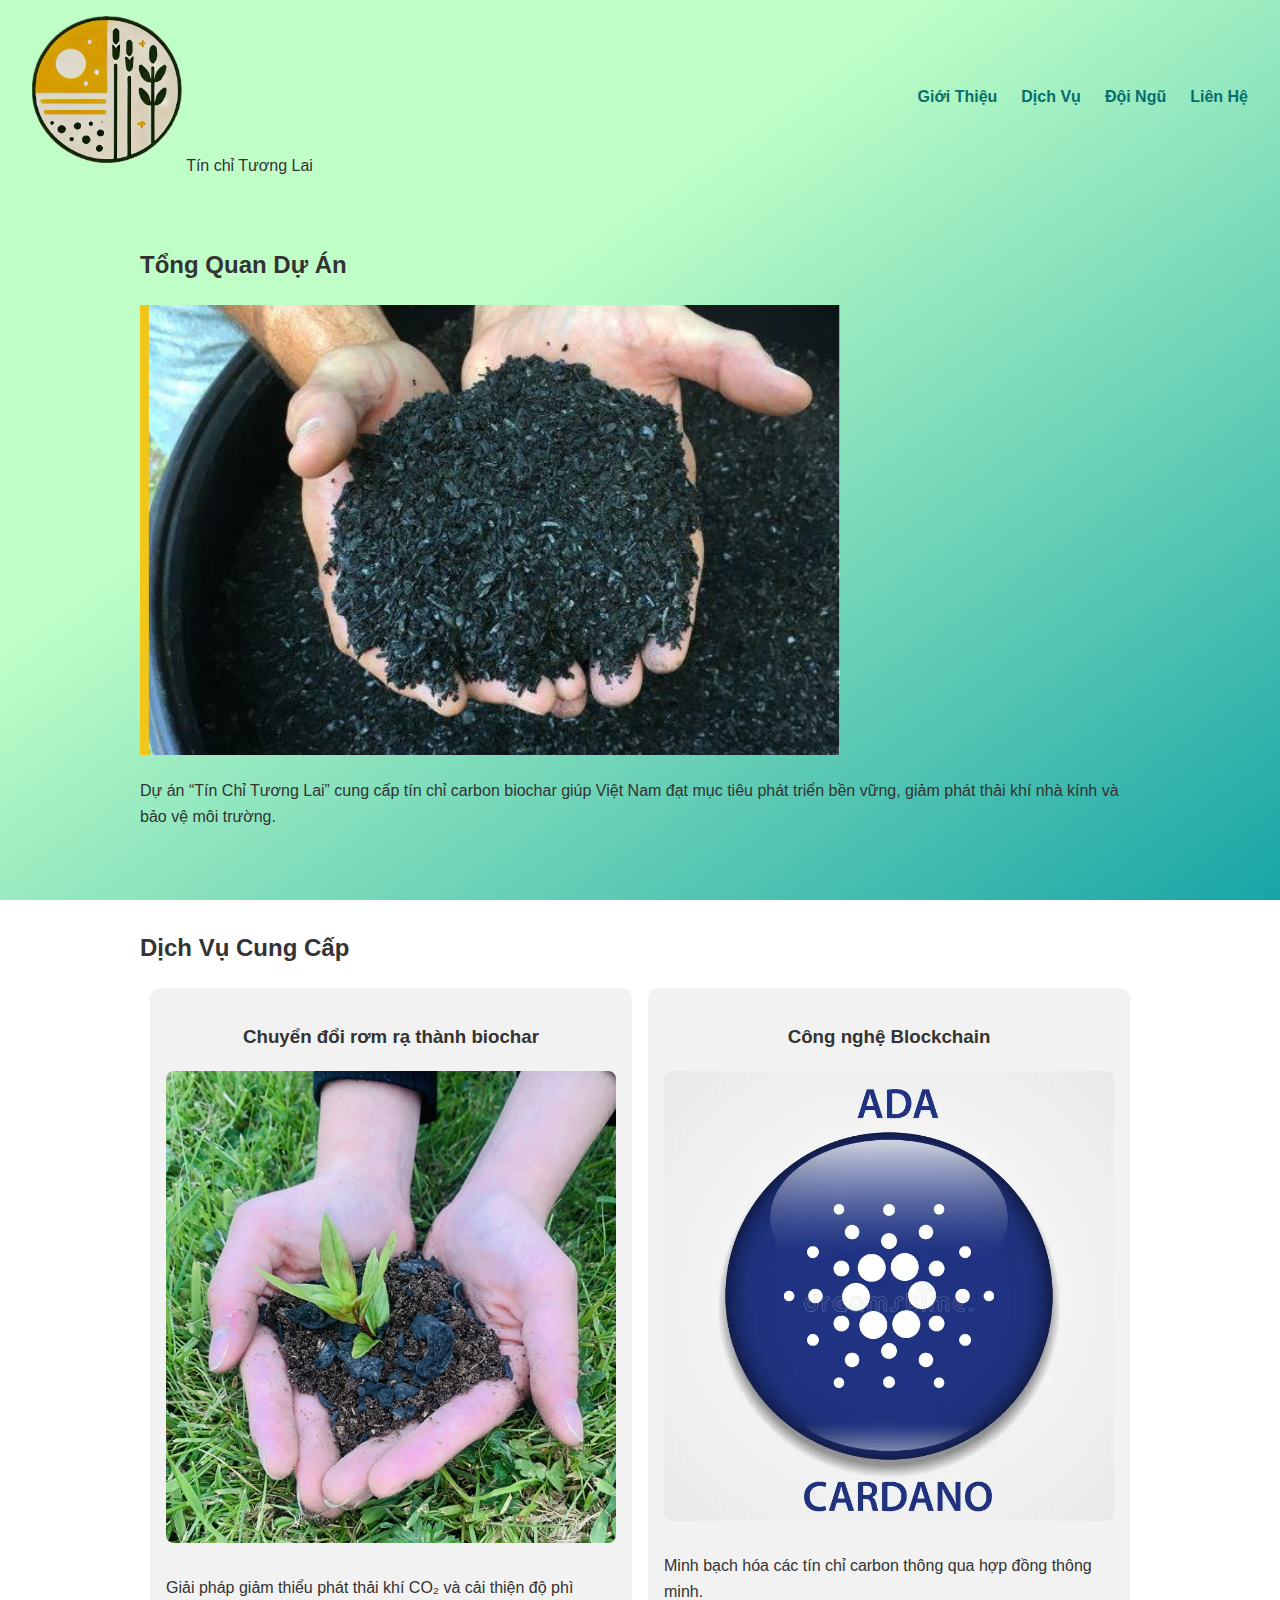
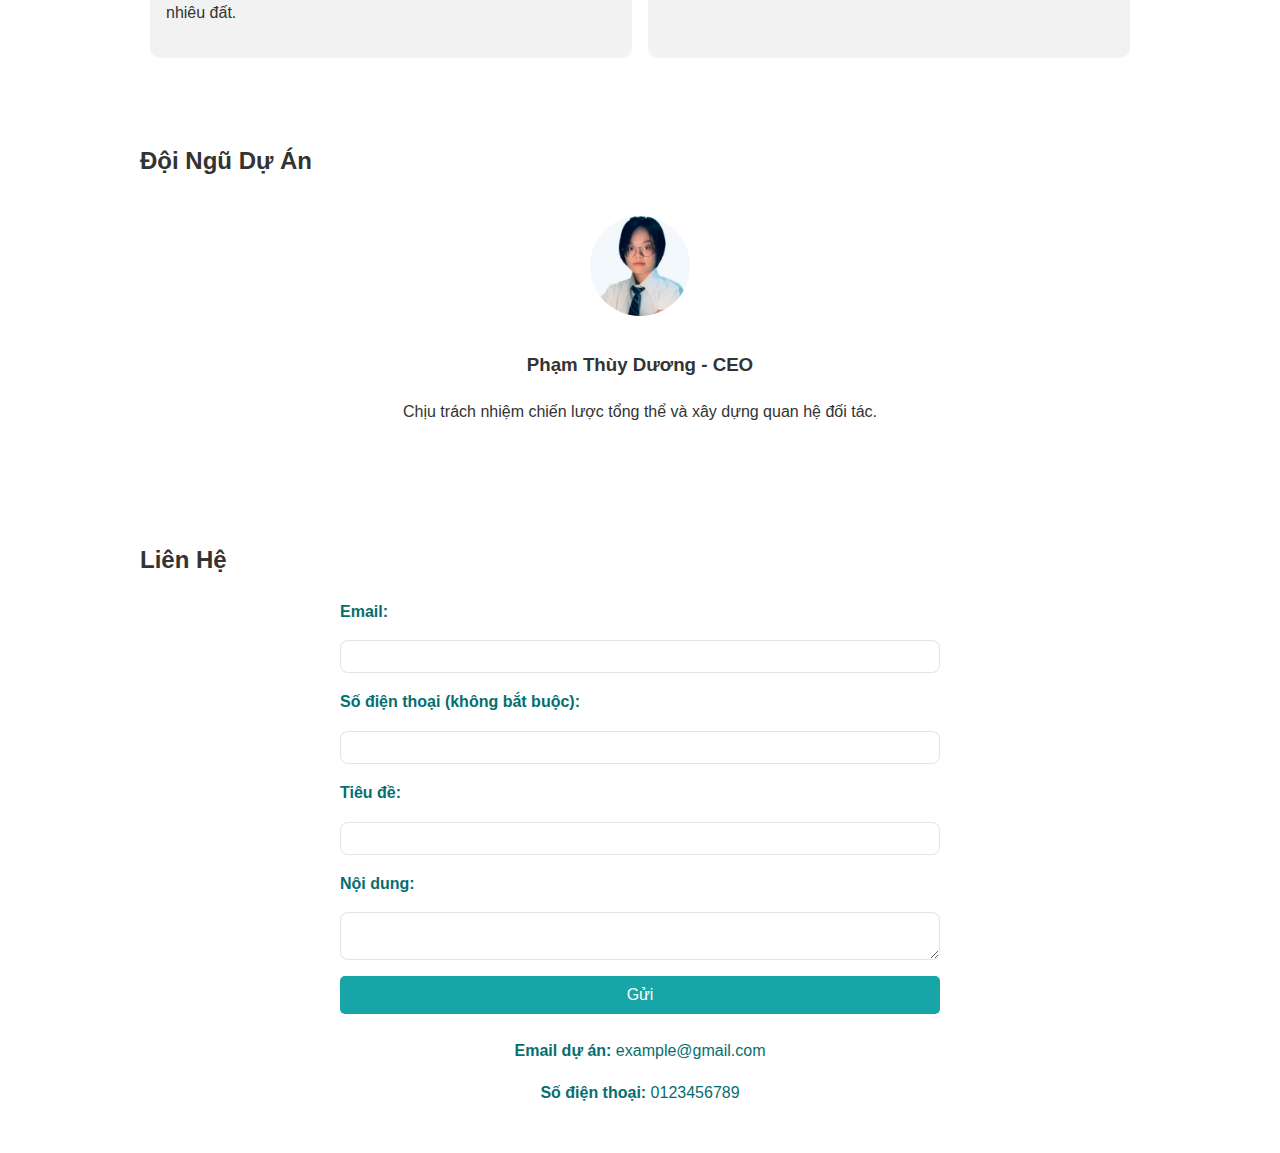
==== tinchituonglai/index.html @ e132c775 "Update index.html" ====
<!DOCTYPE html>
<html lang="vi">
<head>
    <meta charset="UTF-8">
    <meta name="viewport" content="width=device-width, initial-scale=1.0">
    <title>Tín Chỉ Tương Lai</title>
    <link rel="stylesheet" href="styles.css">
</head>
<body>
    <!-- Header -->
    <header>
        <div class="header-left">
            <div class="logo-container">
                <img src="assets/img/logo.png" alt="Tín Chỉ Tương Lai Logo" class="logo">
                <span class="logo-text">Tín chỉ Tương Lai</span>
            </div>
        </div>
        <nav class="header-right">
            <ul>
                <li><a href="#overview">Giới Thiệu</a></li>
                <li><a href="#services">Dịch Vụ</a></li>
                <li><a href="#team">Đội Ngũ</a></li>
                <li><a href="#contact">Liên Hệ</a></li>
            </ul>
        </nav>
    </header>

    <!-- Overview Section -->
    <section id="overview">
        <h2>Tổng Quan Dự Án</h2>
        <div class="overview-content">
            <img src="assets/img/biochar_overview.jpg" alt="Ảnh minh họa dự án Tín Chỉ Tương Lai">
            <div class="text-content">
                <p>Dự án “Tín Chỉ Tương Lai” cung cấp tín chỉ carbon biochar giúp Việt Nam đạt mục tiêu phát triển bền vững, giảm phát thải khí nhà kính và bảo vệ môi trường.</p>
            </div>
        </div>
    </section>

    <!-- Services Section -->
    <section id="services">
        <h2>Dịch Vụ Cung Cấp</h2>
        <div class="service-cards">
            <div class="service-card">
                <h3>Chuyển đổi rơm rạ thành biochar</h3>
                <img src="assets/img/biochar_service.jpg" alt="Biochar Service">
                <p>Giải pháp giảm thiểu phát thải khí CO₂ và cải thiện độ phì nhiêu đất.</p>
            </div>
            <div class="service-card">
                <h3>Công nghệ Blockchain</h3>
                <img src="assets/img/cardano.png" alt="Blockchain Service">
                <p>Minh bạch hóa các tín chỉ carbon thông qua hợp đồng thông minh.</p>
            </div>
        </div>
    </section>

    <!-- Team Section -->
    <section id="team">
        <h2>Đội Ngũ Dự Án</h2>
        <div class="team-slider">
            <div class="team-slide">
                <div class="member">
                    <img src="assets/img/1.png" alt="Phạm Thùy Dương">
                    <h3>Phạm Thùy Dương - CEO</h3>
                    <p>Chịu trách nhiệm chiến lược tổng thể và xây dựng quan hệ đối tác.</p>
                </div>
                <div class="member">
                    <img src="assets/img/2.png" alt="Nguyễn Ngọc Gia Bảo">
                    <h3>Nguyễn Ngọc Gia Bảo - CPO</h3>
                    <p>Phát triển hệ thống đo lường tín chỉ ô nhiễm và blockchain.</p>
                </div>
                <div class="member">
                    <img src="assets/img/3.png" alt="Đỗ Nguyên Trà My">
                    <h3>Đỗ Nguyên Trà My - CMO</h3>
                    <p>Thực thi chiến lược marketing quảng bá dự án.</p>
                </div>
                <div class="member">
                    <img src="assets/img/4.png" alt="Phạm Đức Mạnh">
                    <h3>Phạm Đức Mạnh - CHRO</h3>
                    <p>Quản lý nhân sự, bao gồm tuyển dụng và phát triển nhân tài.</p>
                </div>
                <div class="member">
                    <img src="assets/img/5.png" alt="Phan Thị Hồng Ngọc">
                    <h3>Phan Thị Hồng Ngọc - CFO</h3>
                    <p>Quản lý tài chính dự án, lập ngân sách và lập kế hoạch tài chính.</p>
                </div>
            </div>
        </div>
    </section>

    <!-- Contact Section -->
    <section id="contact">
        <h2>Liên Hệ</h2>
        <form id="contactForm" action="mailto:dev.bernie@gmail.com" method="post" enctype="text/plain">
            <label for="email">Email:</label>
            <input type="email" id="email" name="email" required>
    
            <label for="phone">Số điện thoại (không bắt buộc):</label>
            <input type="tel" id="phone" name="phone">
    
            <label for="subject">Tiêu đề:</label>
            <input type="text" id="subject" name="subject" maxlength="256" required>
    
            <label for="message">Nội dung:</label>
            <textarea id="message" name="message"></textarea>
    
            <button type="submit">Gửi</button>
        </form>

        <!-- Thông tin liên hệ dự án -->
        <div class="project-contact-info">
            <p><strong>Email dự án:</strong> example@gmail.com</p>
            <p><strong>Số điện thoại:</strong> 0123456789</p>
        </div>
    </section>    

    <script src="script.js"></script>

    <!-- Scroll to Top Button -->
    <button id="scrollToTopBtn" onclick="scrollToTop()">↑</button>
</body>
</html>
---- tinchituonglai/styles.css ----
/* Nền gradient cho toàn bộ trang */
body {
    font-family: Arial, sans-serif;
    line-height: 1.6;
    color: #333; /* Màu văn bản đậm hơn để dễ đọc trên nền sáng */
    background: linear-gradient(to bottom right, #BFFFC7 36%, #18A5A7); /* Gradient từ góc trên trái xuống góc dưới phải */
    background-attachment: fixed;
    margin: 0;
    padding: 0;
}

/* Các phần tử khác */
header {
    display: flex;
    justify-content: space-between;
    align-items: center;
    background: transparent; /* Nền trong suốt, không phân cách */
    padding: 1rem 2rem;
}

.header-left {
    display: flex;
    flex-direction: column;
    align-items: center; /* Căn giữa logo và slogan */
}

.logo {
    max-width: 150px; /* Điều chỉnh kích thước logo */
    height: auto;
    margin-bottom: 0.5rem; /* Khoảng cách giữa logo và slogan */
}

.header-right ul {
    list-style: none;
    display: flex;
}

.header-right ul li {
    margin-left: 1.5rem;
}

.header-right ul li a {
    color: #066e6f; /* Màu chữ tối hơn trên nền sáng */
    text-decoration: none;
    font-weight: bold;
}

/* Nội dung các phần */
section {
    padding: 2rem;
    max-width: 1000px;
    margin: 0 auto;
    color: #333;
}

/* Dịch vụ - Card */
.service-cards {
    display: flex;
    gap: 1rem;
    justify-content: center;
}

.service-card {
    display: flex;
    flex-direction: column;
    align-items: center;
    width: 45%;
    background: rgba(0, 0, 0, 0.05); /* Nền mờ nhẹ để nổi bật trên nền sáng */
    padding: 1rem;
    border-radius: 10px;
}

.service-card img {
    width: 100%;
    height: auto;
    margin-bottom: 1rem;
    border-radius: 8px;
}

/* Đội ngũ - Slider */
.team-slider {
    display: flex;
    overflow: hidden;
    position: relative;
    width: 100%;
}

.team-slide {
    display: flex;
    transition: transform 0.5s ease-in-out;
    width: calc(100% * 5); /* Điều chỉnh theo số lượng thẻ */
}

.member {
    min-width: 100%;
    text-align: center;
    padding: 1rem;
    box-sizing: border-box;
}

.member img {
    width: 100px;
    height: 100px;
    border-radius: 50%;
    margin-bottom: 0.5rem;
}

/* Nút Scroll to Top */
#scrollToTopBtn {
    position: fixed;
    bottom: 20px;
    right: 20px;
    width: 50px;
    height: 50px;
    font-size: 24px;
    background-color: rgba(255, 255, 255, 0.3);
    color: white;
    border: none;
    border-radius: 50%;
    cursor: pointer;
    display: none;
    z-index: 1000;
    transition: opacity 0.3s, background-color 0.3s;
}

#scrollToTopBtn:hover {
    background-color: rgba(255, 255, 255, 0.6);
}

/* Form Button - Hình chữ nhật */
#contact button {
    background-color: #18A5A7; /* Sử dụng màu teal đậm hơn */
    color: white;
    padding: 10px 20px;
    border: none;
    cursor: pointer;
    font-size: 1rem;
    border-radius: 5px; /* Bo nhẹ các góc */
    transition: background-color 0.3s;
}

#contact button:hover {
    background-color: #0e7a7b;
}

/* Form Section */
#contact form {
    display: flex;
    flex-direction: column;
    gap: 1rem;
    max-width: 600px;
    margin: 0 auto;
}

#contact label {
    font-weight: bold;
    color: #066e6f;
}

#contact input, #contact textarea {
    padding: 0.5rem;
    border: 1px solid rgba(0, 0, 0, 0.1);
    border-radius: 8px;
    background-color: rgba(255, 255, 255, 0.9); /* Mờ nhẹ cho trường nhập liệu */
    color: #333;
}

/* Project Contact Info */
.project-contact-info {
    margin-top: 1.5rem;
    text-align: center;
    font-size: 1rem;
    color: #066e6f;
}
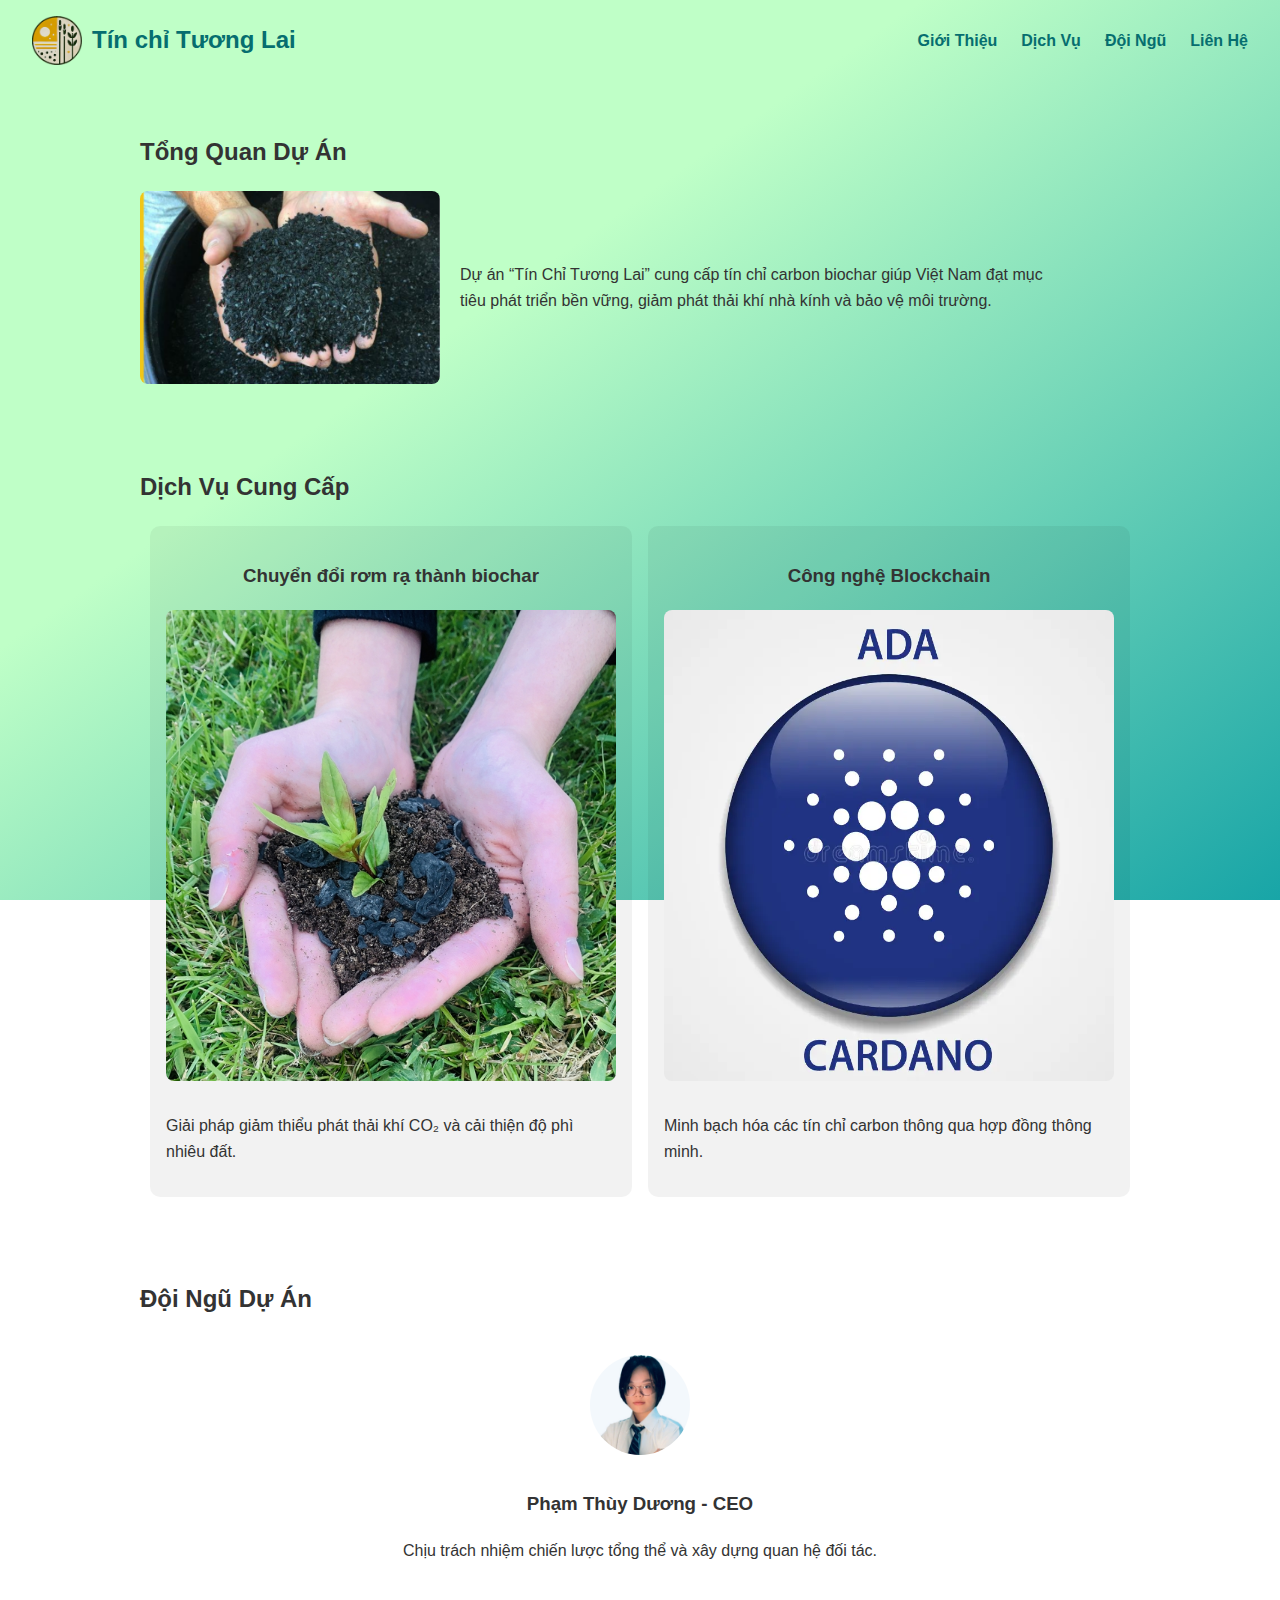
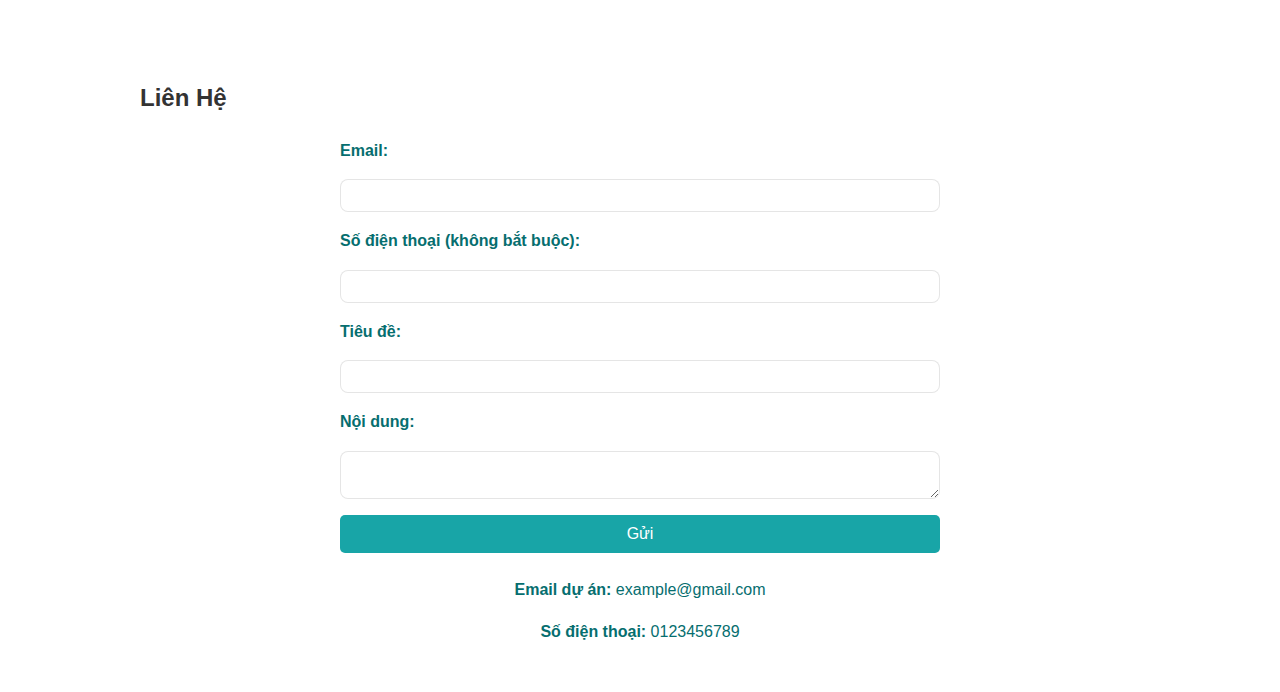
==== commit 28a21498: "Update index.html" ====
--- a/tinchituonglai/index.html
+++ b/tinchituonglai/index.html
@@ -5,6 +5,20 @@
     <meta name="viewport" content="width=device-width, initial-scale=1.0">
     <title>Tín Chỉ Tương Lai</title>
     <link rel="stylesheet" href="styles.css">
+    <!-- Quy định màu sắc cho thanh địa chỉ trên trình duyệt di động (Android) -->
+    <meta name="theme-color" content="#BFFFC7">
+
+    <!-- Mô tả trang để cải thiện SEO -->
+    <meta name="description" content="Dự án Tín Chỉ Tương Lai cung cấp tín chỉ carbon biochar giúp Việt Nam đạt mục tiêu phát triển bền vững và giảm phát thải khí nhà kính.">
+    
+    <!-- Quy định về tác giả của trang -->
+    <meta name="author" content="Tín chỉ Tương Lai">
+
+    <!-- Thẻ quy ước cho trình duyệt Internet Explorer để sử dụng chế độ Edge (tối ưu nhất) -->
+    <meta http-equiv="X-UA-Compatible" content="IE=edge">
+    
+    <!-- Ngăn không cho các trình duyệt tự động phát hiện số điện thoại và chuyển thành liên kết -->
+    <meta name="format-detection" content="telephone=no">
 </head>
 <body>
     <!-- Header -->
--- a/tinchituonglai/styles.css
+++ b/tinchituonglai/styles.css
@@ -9,30 +9,49 @@
     padding: 0;
 }
 
-/* Các phần tử khác */
 header {
     display: flex;
     justify-content: space-between;
     align-items: center;
-    background: transparent; /* Nền trong suốt, không phân cách */
     padding: 1rem 2rem;
+    background: transparent;
 }
 
 .header-left {
     display: flex;
-    flex-direction: column;
-    align-items: center; /* Căn giữa logo và slogan */
+    align-items: center; /* Căn giữa logo và văn bản */
+    gap: 10px;
+}
+
+.logo-container {
+    display: flex;
+    align-items: center;
+    gap: 10px; /* Khoảng cách giữa logo và văn bản */
 }
 
 .logo {
-    max-width: 150px; /* Điều chỉnh kích thước logo */
+    max-width: 50px; /* Điều chỉnh kích thước logo nếu cần */
     height: auto;
-    margin-bottom: 0.5rem; /* Khoảng cách giữa logo và slogan */
+}
+
+.logo-text {
+    font-size: 1.5rem;
+    font-weight: bold;
+    color: #066e6f;
+    margin: 0; /* Đảm bảo không có khoảng cách thừa */
+}
+
+.header-left p {
+    margin: 0;
+    font-size: 0.9rem;
+    color: #066e6f;
 }
 
 .header-right ul {
     list-style: none;
     display: flex;
+    margin: 0;
+    padding: 0;
 }
 
 .header-right ul li {
@@ -40,7 +59,7 @@
 }
 
 .header-right ul li a {
-    color: #066e6f; /* Màu chữ tối hơn trên nền sáng */
+    color: #066e6f;
     text-decoration: none;
     font-weight: bold;
 }
@@ -53,6 +72,31 @@
     color: #333;
 }
 
+/* Căn chỉnh ảnh và văn bản theo hàng ngang */
+.overview-content {
+    display: flex;
+    align-items: center; /* Căn giữa nội dung theo chiều dọc */
+    gap: 20px; /* Khoảng cách giữa ảnh và nội dung văn bản */
+}
+
+.overview-content img {
+    max-width: 300px; /* Điều chỉnh kích thước ảnh nếu cần */
+    height: auto;
+    border-radius: 8px; /* Bo góc ảnh nếu cần */
+}
+
+.text-content {
+    max-width: 600px; /* Đặt độ rộng tối đa cho nội dung văn bản */
+}
+
+#overview h2 {
+    margin-bottom: 20px; /* Khoảng cách dưới tiêu đề */
+}
+
+#overview p {
+    color: #333;
+}
+
 /* Dịch vụ - Card */
 .service-cards {
     display: flex;
@@ -72,7 +116,7 @@
 
 .service-card img {
     width: 100%;
-    height: auto;
+    height: 100%;
     margin-bottom: 1rem;
     border-radius: 8px;
 }
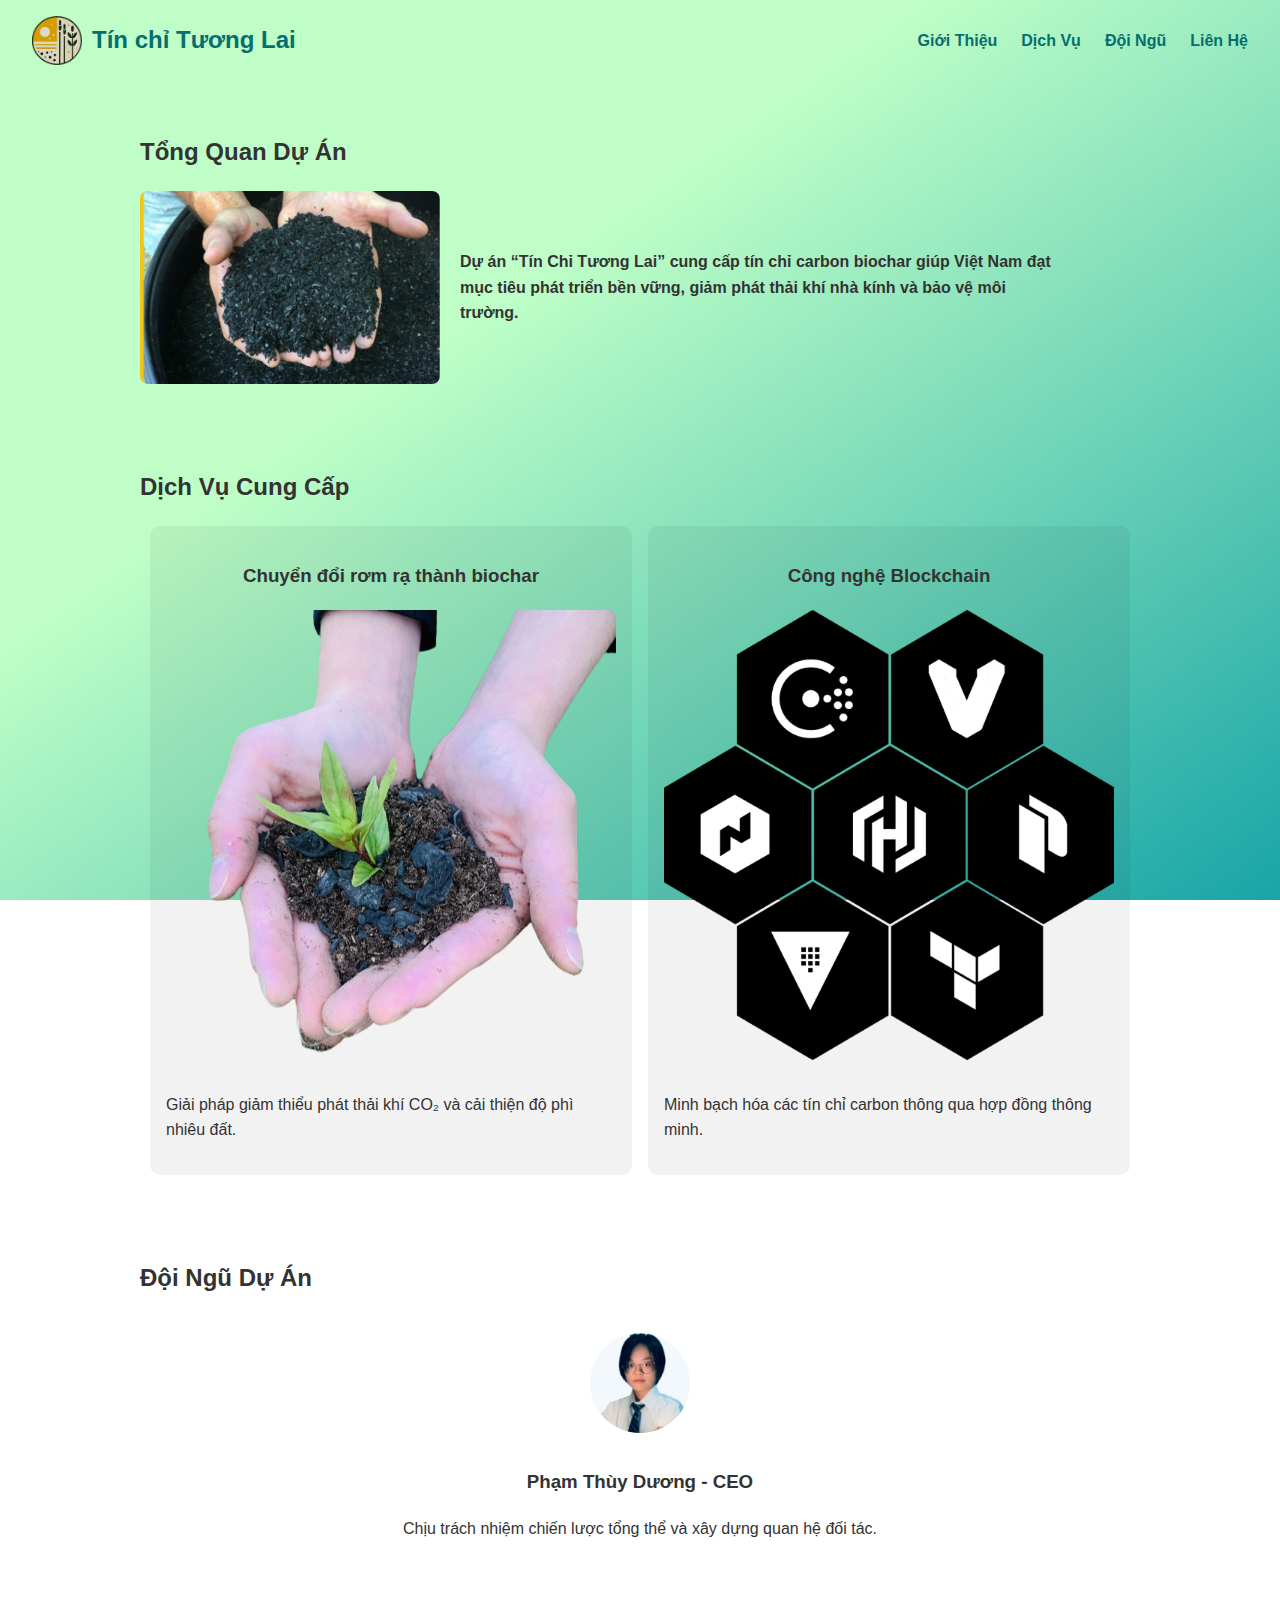
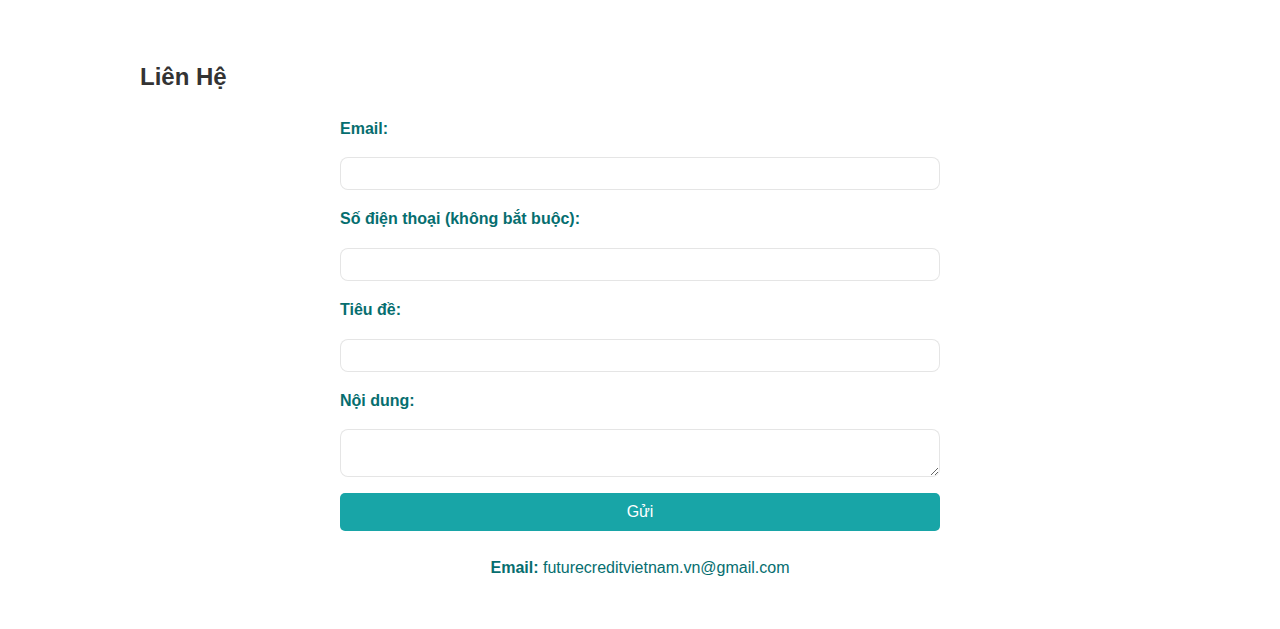
==== commit 16b73d76: "Update index.html" ====
--- a/tinchituonglai/index.html
+++ b/tinchituonglai/index.html
@@ -45,7 +45,7 @@
         <div class="overview-content">
             <img src="assets/img/biochar_overview.jpg" alt="Ảnh minh họa dự án Tín Chỉ Tương Lai">
             <div class="text-content">
-                <p>Dự án “Tín Chỉ Tương Lai” cung cấp tín chỉ carbon biochar giúp Việt Nam đạt mục tiêu phát triển bền vững, giảm phát thải khí nhà kính và bảo vệ môi trường.</p>
+                <p><strong>Dự án “Tín Chỉ Tương Lai” cung cấp tín chỉ carbon biochar giúp Việt Nam đạt mục tiêu phát triển bền vững, giảm phát thải khí nhà kính và bảo vệ môi trường.</strong></p>
             </div>
         </div>
     </section>
@@ -56,12 +56,12 @@
         <div class="service-cards">
             <div class="service-card">
                 <h3>Chuyển đổi rơm rạ thành biochar</h3>
-                <img src="assets/img/biochar_service.jpg" alt="Biochar Service">
+                <img src="assets/img/biochar_service.png" alt="Biochar Service">
                 <p>Giải pháp giảm thiểu phát thải khí CO₂ và cải thiện độ phì nhiêu đất.</p>
             </div>
             <div class="service-card">
                 <h3>Công nghệ Blockchain</h3>
-                <img src="assets/img/cardano.png" alt="Blockchain Service">
+                <img src="assets/img/blockchain.png" alt="Blockchain Service">
                 <p>Minh bạch hóa các tín chỉ carbon thông qua hợp đồng thông minh.</p>
             </div>
         </div>
@@ -104,7 +104,7 @@
     <!-- Contact Section -->
     <section id="contact">
         <h2>Liên Hệ</h2>
-        <form id="contactForm" action="mailto:dev.bernie@gmail.com" method="post" enctype="text/plain">
+        <form id="contactForm" action="mailto:futurecreditvietnam.vn@gmail.com" method="post" enctype="text/plain">
             <label for="email">Email:</label>
             <input type="email" id="email" name="email" required>
     
@@ -122,8 +122,8 @@
 
         <!-- Thông tin liên hệ dự án -->
         <div class="project-contact-info">
-            <p><strong>Email dự án:</strong> example@gmail.com</p>
-            <p><strong>Số điện thoại:</strong> 0123456789</p>
+            <p><strong>Email:</strong> futurecreditvietnam.vn@gmail.com</p>
+            <!--<p><strong>Số điện thoại:</strong> 0123456789</p>-->
         </div>
     </section>    
 
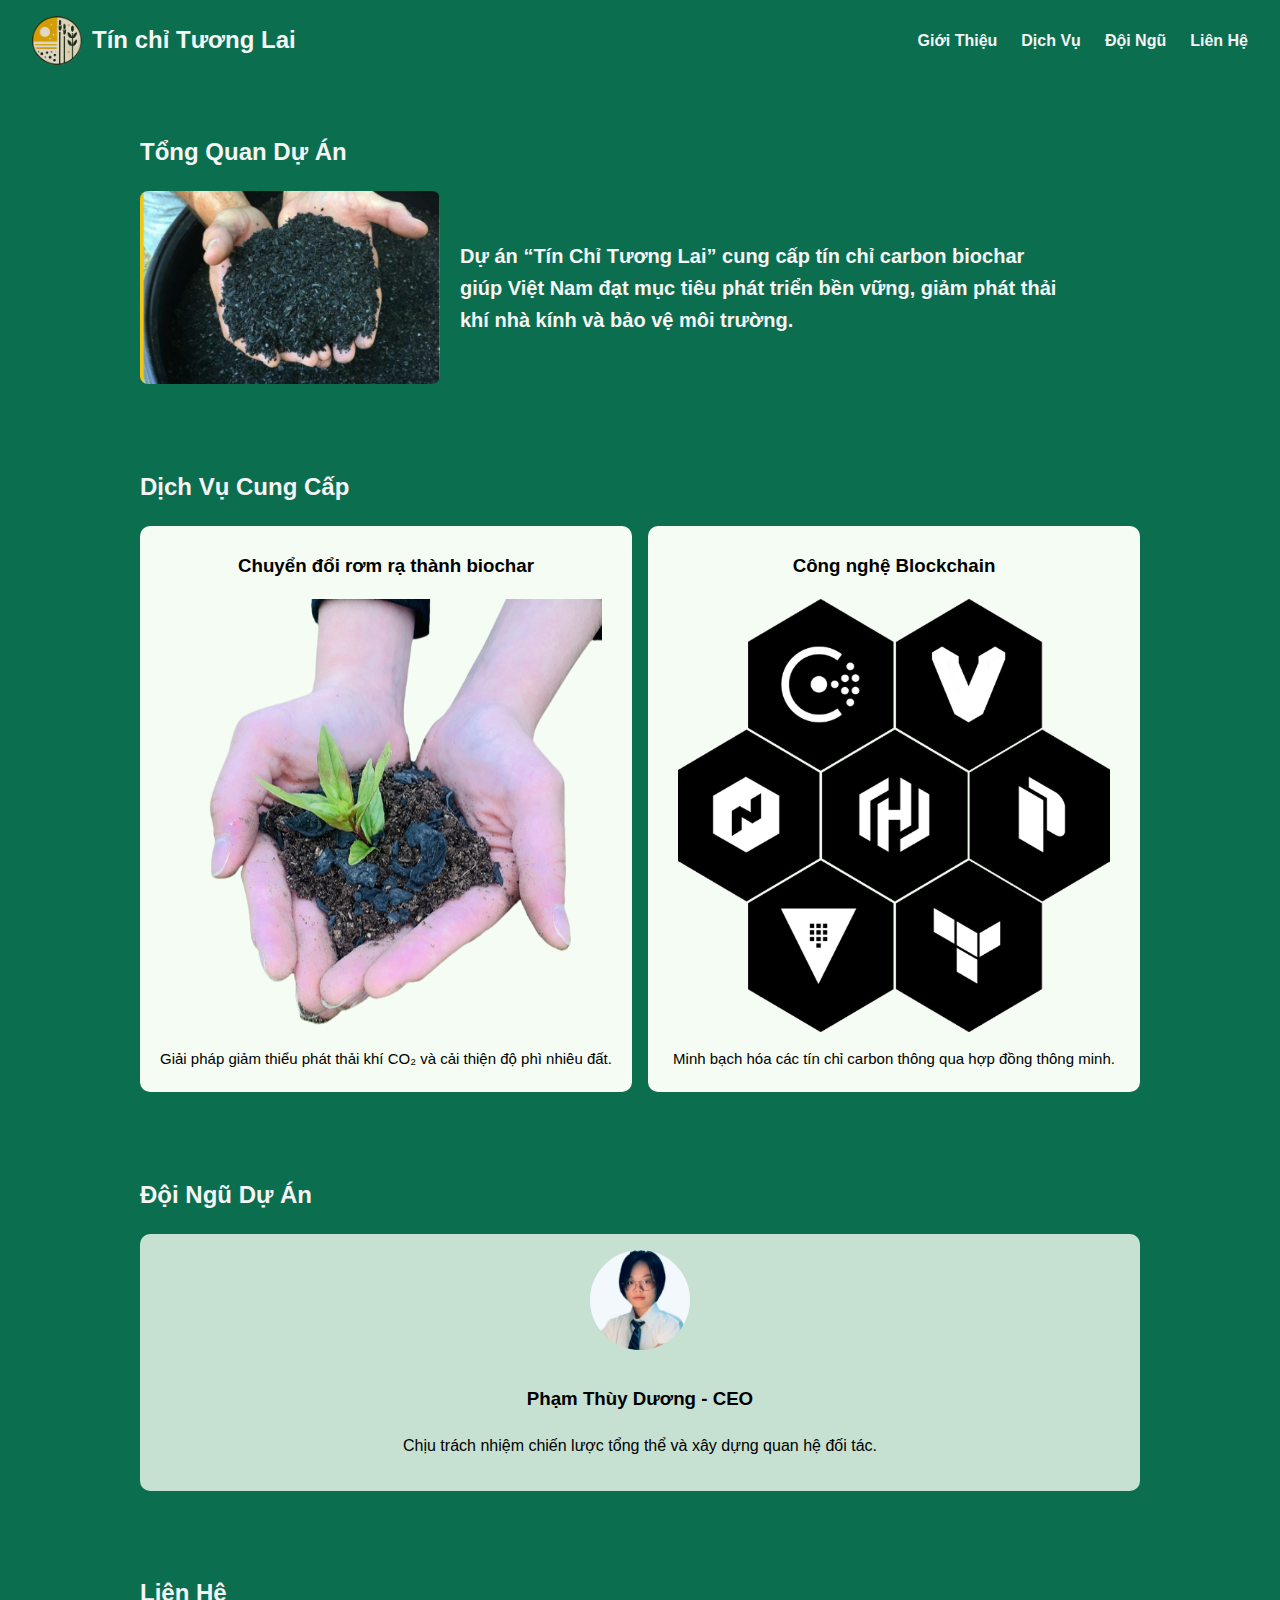
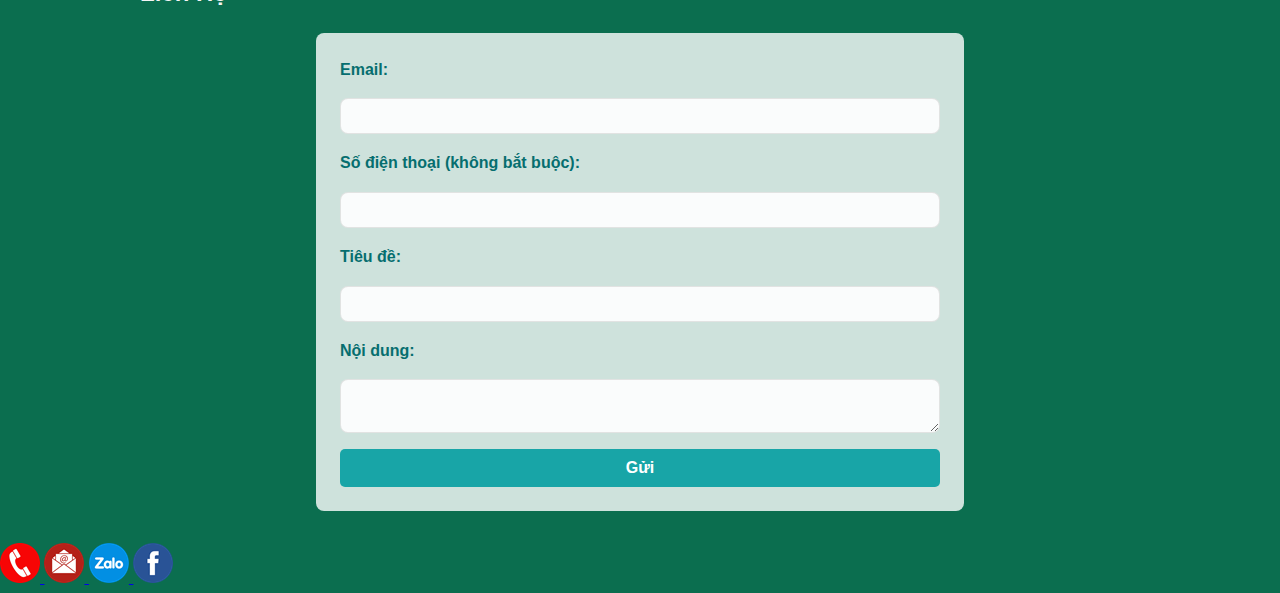
==== commit 2f7c6644: "Update index.html" ====
--- a/tinchituonglai/index.html
+++ b/tinchituonglai/index.html
@@ -119,13 +119,29 @@
     
             <button type="submit">Gửi</button>
         </form>
+    </section>
+    
+    <div class="contact-buttons">
+        <!-- Nút gọi điện thoại -->
+        <a href="tel:0869926880" class="contact-btn phone-btn" title="Gọi điện">
+            <img src="assets/img/phone-icon.png" alt="Gọi điện">
+        </a>
 
-        <!-- Thông tin liên hệ dự án -->
-        <div class="project-contact-info">
-            <p><strong>Email:</strong> futurecreditvietnam.vn@gmail.com</p>
-            <!--<p><strong>Số điện thoại:</strong> 0123456789</p>-->
-        </div>
-    </section>    
+        <!-- Nút Email -->
+        <a href="mailto:futurecreditvietnam.vn@gmail.com" class="contact-btn email-btn" title="Gửi Email">
+            <img src="assets/img/email-icon.png" alt="Gửi Email">
+        </a>
+    
+        <!-- Nút Zalo -->
+        <a href="https://zalo.me/0869926880" target="_blank" class="contact-btn zalo-btn" title="Chat Zalo">
+            <img src="assets/img/zalo-icon.png" alt="Chat Zalo">
+        </a>
+    
+        <!-- Nút Facebook Messenger -->
+        <a href="https://www.facebook.com/SharkyzYangYang" target="_blank" class="contact-btn messenger-btn" title="Chat Facebook">
+            <img src="assets/img/facebook-icon.png" alt="Chat Facebook">
+        </a>
+    </div>    
 
     <script src="script.js"></script>
 
--- a/tinchituonglai/styles.css
+++ b/tinchituonglai/styles.css
@@ -2,8 +2,8 @@
 body {
     font-family: Arial, sans-serif;
     line-height: 1.6;
-    color: #333; /* Màu văn bản đậm hơn để dễ đọc trên nền sáng */
-    background: linear-gradient(to bottom right, #BFFFC7 36%, #18A5A7); /* Gradient từ góc trên trái xuống góc dưới phải */
+    color: whitesmoke; /* Màu văn bản đậm hơn để dễ đọc trên nền sáng */
+    background: #0b6e4f; /* Gradient từ góc trên trái xuống góc dưới phải */
     background-attachment: fixed;
     margin: 0;
     padding: 0;
@@ -37,7 +37,7 @@
 .logo-text {
     font-size: 1.5rem;
     font-weight: bold;
-    color: #066e6f;
+    color: whitesmoke;
     margin: 0; /* Đảm bảo không có khoảng cách thừa */
 }
 
@@ -59,7 +59,7 @@
 }
 
 .header-right ul li a {
-    color: #066e6f;
+    color: whitesmoke;
     text-decoration: none;
     font-weight: bold;
 }
@@ -90,11 +90,21 @@
 }
 
 #overview h2 {
+    color: whitesmoke; /* Màu tiêu đề trên nền xanh */
     margin-bottom: 20px; /* Khoảng cách dưới tiêu đề */
 }
 
 #overview p {
-    color: #333;
+    color: whitesmoke; /* Màu văn bản trên nền xanh */
+}
+
+.text-content p {
+    font-size: 20px;
+}
+
+#services h2 {
+    color: whitesmoke; /* Màu tiêu đề trên nền xanh nhạt */
+    margin-bottom: 20px; /* Khoảng cách dưới tiêu đề */
 }
 
 /* Dịch vụ - Card */
@@ -108,17 +118,32 @@
     display: flex;
     flex-direction: column;
     align-items: center;
-    width: 45%;
-    background: rgba(0, 0, 0, 0.05); /* Nền mờ nhẹ để nổi bật trên nền sáng */
-    padding: 1rem;
+    flex-basis: 70%; /* Điều chỉnh độ rộng của mỗi thẻ dịch vụ */
+    background: #f5fcf3;
+    padding: 0.35rem;
     border-radius: 10px;
+    max-width: 100%; /* Đảm bảo thẻ không vượt quá chiều rộng */
+    box-sizing: border-box; /* Đảm bảo padding không làm tăng kích thước thẻ */
 }
 
 .service-card img {
-    width: 100%;
-    height: 100%;
-    margin-bottom: 1rem;
-    border-radius: 8px;
+    width: 90%;
+    height: 90%;
+}
+
+.service-card h3 {
+    color: black;
+}
+
+.service-card p {
+    text-align: center;
+    color: black;
+    font-size: 15px;
+}
+
+#team h2 {
+    color: whitesmoke; /* Màu tiêu đề trên nền xanh nhạt */
+    margin-bottom: 20px; /* Khoảng cách dưới tiêu đề */
 }
 
 /* Đội ngũ - Slider */
@@ -127,11 +152,12 @@
     overflow: hidden;
     position: relative;
     width: 100%;
+    scroll-behavior: smooth;
 }
 
 .team-slide {
     display: flex;
-    transition: transform 0.5s ease-in-out;
+    transition: transform 0.5s cubic-bezier(0.25, 0.8, 0.25, 1);
     width: calc(100% * 5); /* Điều chỉnh theo số lượng thẻ */
 }
 
@@ -140,6 +166,8 @@
     text-align: center;
     padding: 1rem;
     box-sizing: border-box;
+    background: rgba(245, 252, 243, 0.8); /* Nền mờ hơn */
+    border-radius: 10px;
 }
 
 .member img {
@@ -147,6 +175,56 @@
     height: 100px;
     border-radius: 50%;
     margin-bottom: 0.5rem;
+}
+
+.member h3, p {
+    color: black;
+}
+
+#contact h2{
+    color: whitesmoke; /* Màu tiêu đề trên nền xanh nhạt */
+    margin-bottom: 20px; /* Khoảng cách dưới tiêu đề */
+}
+
+#contact form {
+    display: flex;
+    flex-direction: column;
+    gap: 1rem;
+    max-width: 600px;
+    margin: 0 auto;
+    padding: 1.5rem;
+    background: rgba(255, 255, 255, 0.8); /* Nền mờ để nổi bật */
+    border-radius: 8px;
+}
+
+#contact label {
+    font-weight: bold;
+    color: #ffffff; /* Đặt màu chữ của label thành màu trắng */
+}
+
+#contact input, #contact textarea {
+    padding: 0.5rem;
+    border: 1px solid rgba(0, 0, 0, 0.2);
+    border-radius: 8px;
+    background-color: rgba(255, 255, 255, 0.9);
+    color: #333;
+    font-size: 1rem;
+}
+
+#contact button {
+    background-color: #18A5A7;
+    color: white;
+    padding: 10px 20px;
+    border: none;
+    cursor: pointer;
+    font-size: 1rem;
+    font-weight: bold;
+    border-radius: 5px;
+    transition: background-color 0.3s;
+}
+
+#contact button:hover {
+    background-color: #0e7a7b;
 }
 
 /* Nút Scroll to Top */
@@ -214,5 +292,9 @@
     margin-top: 1.5rem;
     text-align: center;
     font-size: 1rem;
-    color: #066e6f;
-}
+}
+
+.project-contact-info p {
+    color: whitesmoke;
+    text-decoration: none;
+}
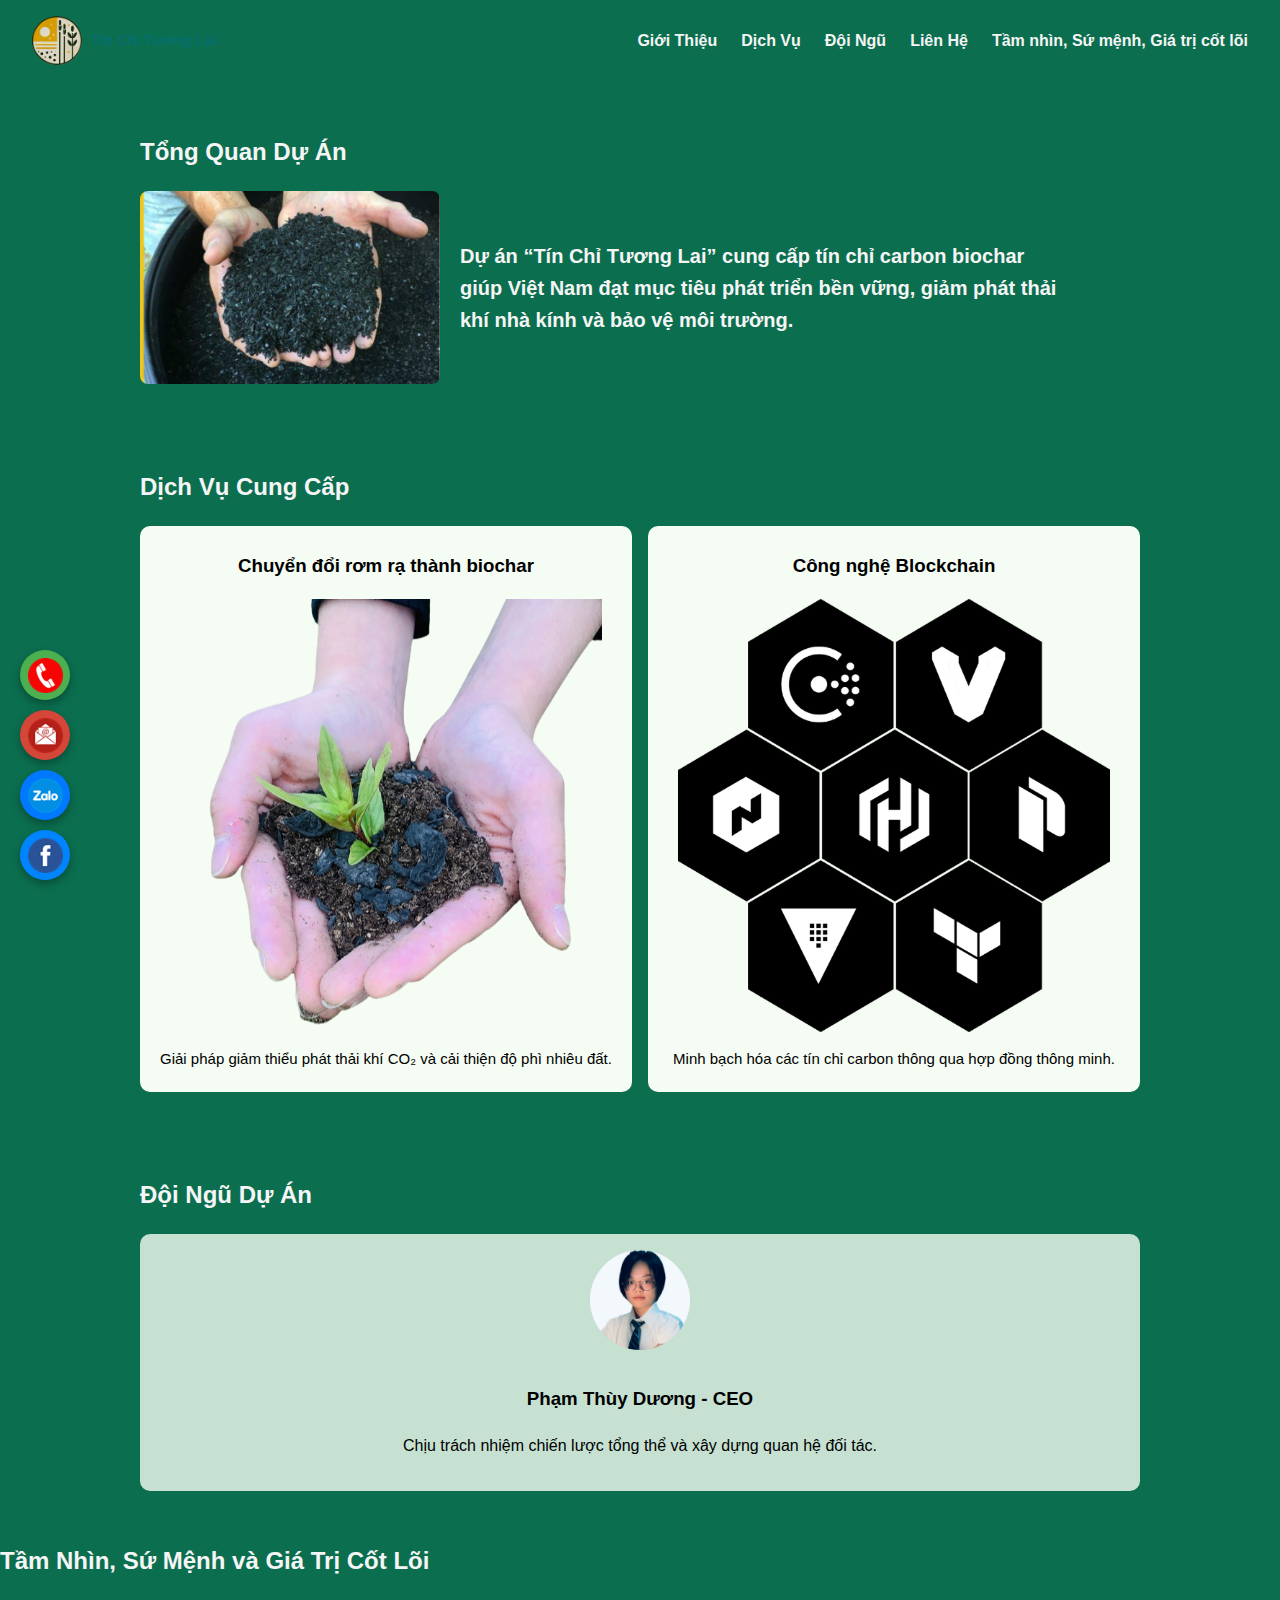
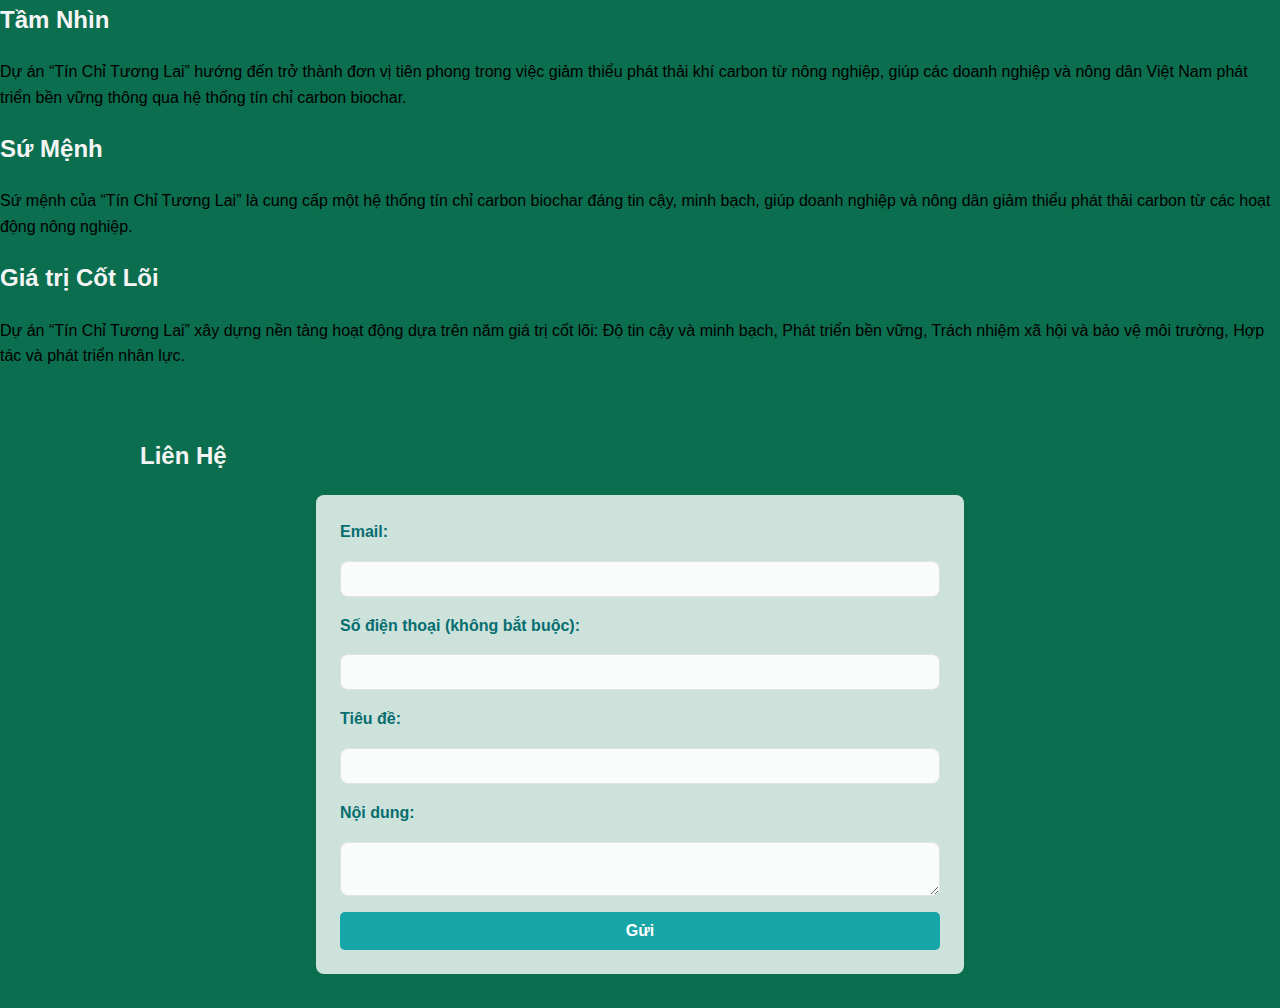
==== commit e4e2d535: "Update index.html" ====
--- a/tinchituonglai/index.html
+++ b/tinchituonglai/index.html
@@ -25,19 +25,20 @@
     <header>
         <div class="header-left">
             <div class="logo-container">
-                <img src="assets/img/logo.png" alt="Tín Chỉ Tương Lai Logo" class="logo">
-                <span class="logo-text">Tín chỉ Tương Lai</span>
+                <img src="assets/img/logo.png" alt="Logo" class="logo">
+                <p class="logo-text">Tín Chỉ Tương Lai</p>
             </div>
         </div>
-        <nav class="header-right">
+        <div class="header-right">
             <ul>
                 <li><a href="#overview">Giới Thiệu</a></li>
                 <li><a href="#services">Dịch Vụ</a></li>
                 <li><a href="#team">Đội Ngũ</a></li>
                 <li><a href="#contact">Liên Hệ</a></li>
+                <li><a href="#vision-mission-values">Tầm nhìn, Sứ mệnh, Giá trị cốt lõi</a></li> <!-- Menu mới -->
             </ul>
-        </nav>
-    </header>
+        </div>
+    </header>    
 
     <!-- Overview Section -->
     <section id="overview">
@@ -101,6 +102,32 @@
         </div>
     </section>
 
+    <div class="vision-mission-core-values" id="vision-mission-values">
+        <h2>Tầm Nhìn, Sứ Mệnh và Giá Trị Cốt Lõi</h2>
+        <div class="slider-container">
+            <div class="slider">
+                <div class="slide">
+                    <h2>Tầm Nhìn</h2>
+                    <p>Dự án “Tín Chỉ Tương Lai” hướng đến trở thành đơn vị tiên phong trong việc giảm thiểu phát thải khí carbon từ nông nghiệp, giúp các doanh nghiệp và nông dân Việt Nam phát triển bền vững thông qua hệ thống tín chỉ carbon biochar.</p>
+                </div>
+                <div class="slide">
+                    <h2>Sứ Mệnh</h2>
+                    <p>Sứ mệnh của “Tín Chỉ Tương Lai” là cung cấp một hệ thống tín chỉ carbon biochar đáng tin cậy, minh bạch, giúp doanh nghiệp và nông dân giảm thiểu phát thải carbon từ các hoạt động nông nghiệp.</p>
+                </div>
+                <div class="slide">
+                    <h2>Giá trị Cốt Lõi</h2>
+                    <p>Dự án “Tín Chỉ Tương Lai” xây dựng nền tảng hoạt động dựa trên năm giá trị cốt lõi: Độ tin cậy và minh bạch, Phát triển bền vững, Trách nhiệm xã hội và bảo vệ môi trường, Hợp tác và phát triển nhân lực.</p>
+                </div>
+            </div>
+        </div>
+        <div class="dots">
+            <span class="dot" onclick="moveToSlide(0)"></span>
+            <span class="dot" onclick="moveToSlide(1)"></span>
+            <span class="dot" onclick="moveToSlide(2)"></span>
+        </div>
+    </div>
+    
+
     <!-- Contact Section -->
     <section id="contact">
         <h2>Liên Hệ</h2>
--- a/tinchituonglai/styles.css
+++ b/tinchituonglai/styles.css
@@ -2,8 +2,8 @@
 body {
     font-family: Arial, sans-serif;
     line-height: 1.6;
-    color: whitesmoke; /* Màu văn bản đậm hơn để dễ đọc trên nền sáng */
-    background: #0b6e4f; /* Gradient từ góc trên trái xuống góc dưới phải */
+    color: whitesmoke;
+    background: #0b6e4f;
     background-attachment: fixed;
     margin: 0;
     padding: 0;
@@ -227,11 +227,10 @@
     background-color: #0e7a7b;
 }
 
-/* Nút Scroll to Top */
 #scrollToTopBtn {
     position: fixed;
     bottom: 20px;
-    right: 20px;
+    right: 20px; /* Đặt nút ở bên phải */
     width: 50px;
     height: 50px;
     font-size: 24px;
@@ -287,14 +286,72 @@
     color: #333;
 }
 
-/* Project Contact Info */
-.project-contact-info {
-    margin-top: 1.5rem;
-    text-align: center;
-    font-size: 1rem;
-}
-
-.project-contact-info p {
-    color: whitesmoke;
-    text-decoration: none;
-}
+.contact-buttons {
+    position: fixed;
+    bottom: 20px;
+    left: 20px; /* Đặt vị trí các nút ở bên trái */
+    display: flex;
+    flex-direction: column;
+    gap: 10px;
+    z-index: 1000;
+}
+
+.contact-btn {
+    width: 50px;
+    height: 50px;
+    border-radius: 50%;
+    overflow: hidden;
+    display: flex;
+    justify-content: center;
+    align-items: center;
+    background-color: #25d366; /* Màu nền mặc định cho các nút */
+    box-shadow: 0 4px 8px rgba(0, 0, 0, 0.3);
+    transition: transform 0.2s ease, background-color 0.3s;
+}
+
+.contact-btn img {
+    width: 70%;
+    height: 70%;
+}
+
+.contact-btn:hover {
+    transform: scale(1.1); /* Hiệu ứng phóng to khi hover */
+}
+
+@keyframes ring {
+    0% { transform: rotate(0); }
+    10% { transform: rotate(15deg); }
+    20% { transform: rotate(-10deg); }
+    30% { transform: rotate(10deg); }
+    40% { transform: rotate(-10deg); }
+    50% { transform: rotate(5deg); }
+    60% { transform: rotate(-5deg); }
+    70% { transform: rotate(3deg); }
+    80% { transform: rotate(-3deg); }
+    90% { transform: rotate(2deg); }
+    100% { transform: rotate(0); }
+}
+
+/* Nút gọi điện thoại */
+/* Thêm animation cho nút Phone */
+.phone-btn {
+    background-color: #4CAF50; /* Màu nền cho nút gọi điện */
+    animation: ring 1.5s ease-in-out infinite; /* Hiệu ứng chuông reo */
+}
+
+/* Nút Zalo */
+/* Thêm animation cho nút Zalo */
+.zalo-btn {
+    background-color: #0078FF; /* Màu nền cho nút Zalo */
+    animation: ring 1.5s ease-in-out infinite; /* Hiệu ứng chuông reo */
+}
+
+/* Nút Messenger */
+.messenger-btn {
+    background-color: #0084FF; /* Màu nền cho nút Messenger */
+}
+
+/* Nút Email */
+.email-btn {
+    background-color: #D44638; /* Màu nền cho nút Email */
+}
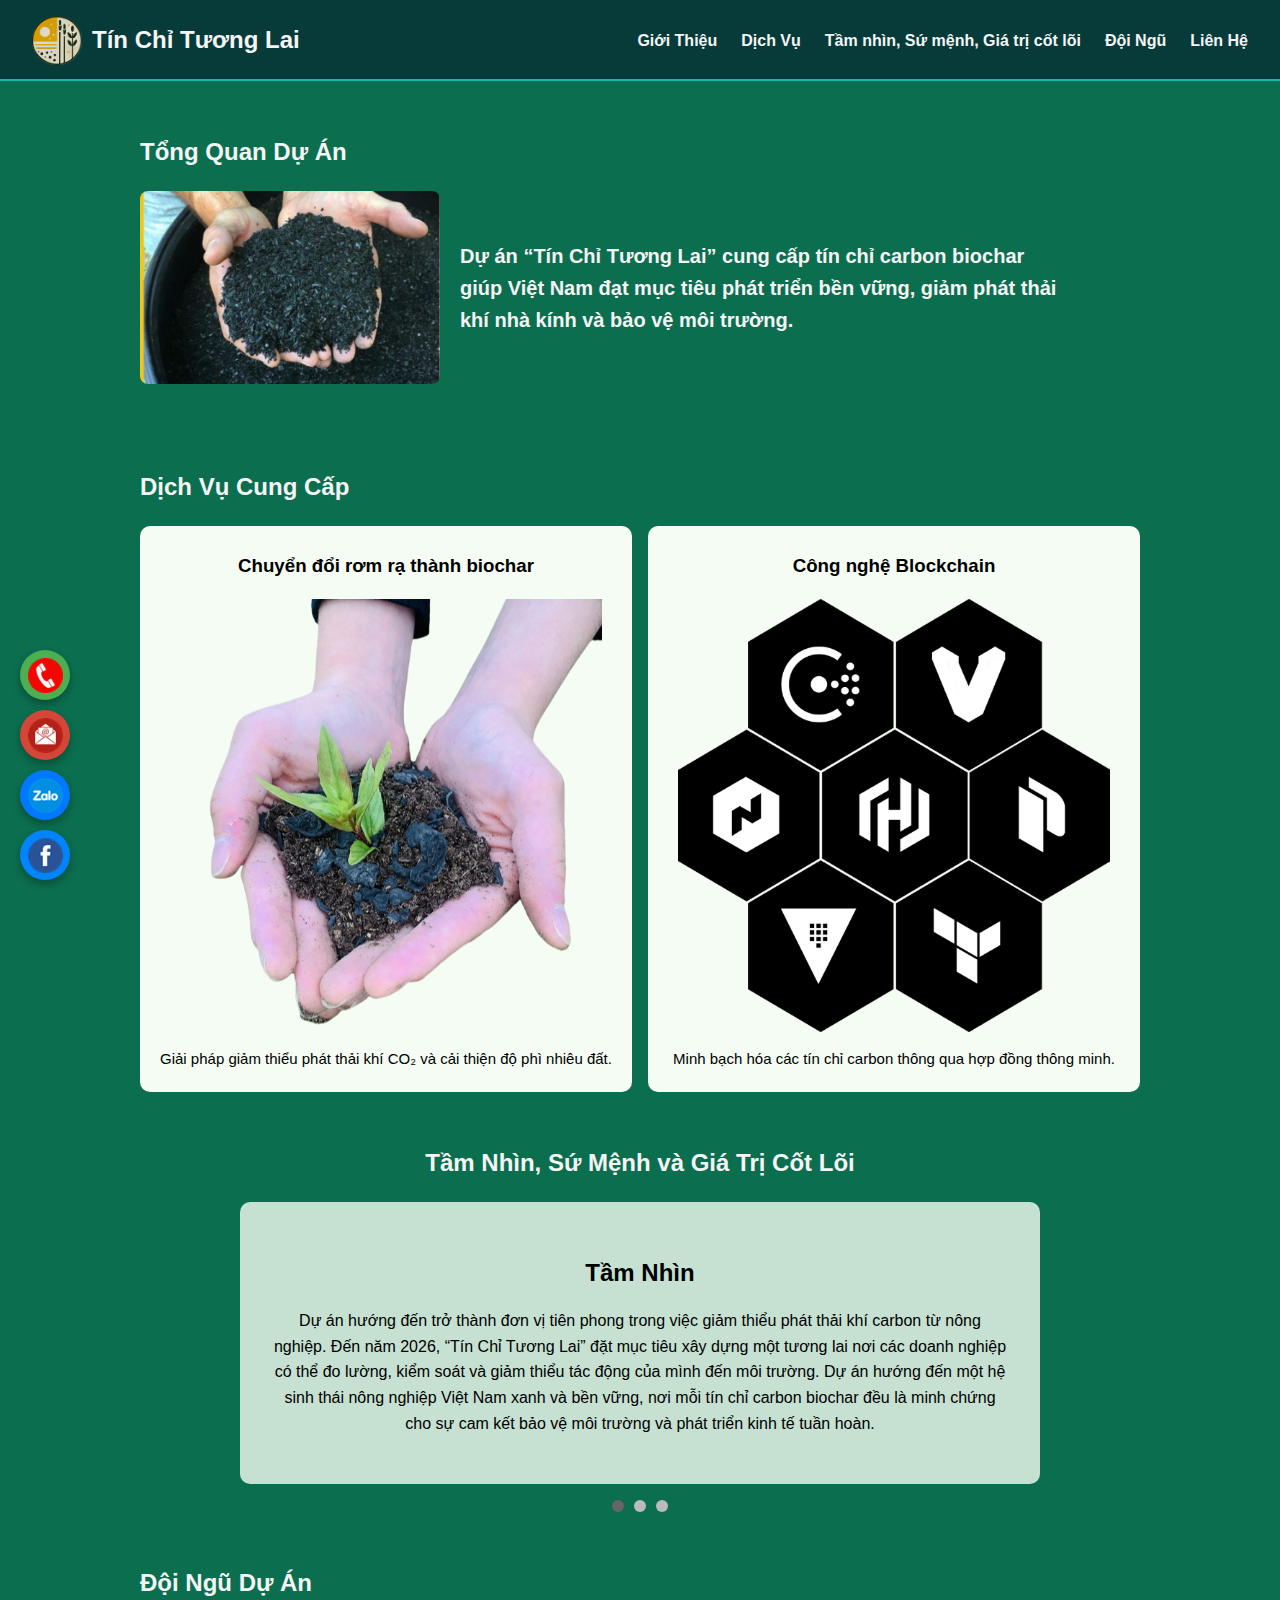
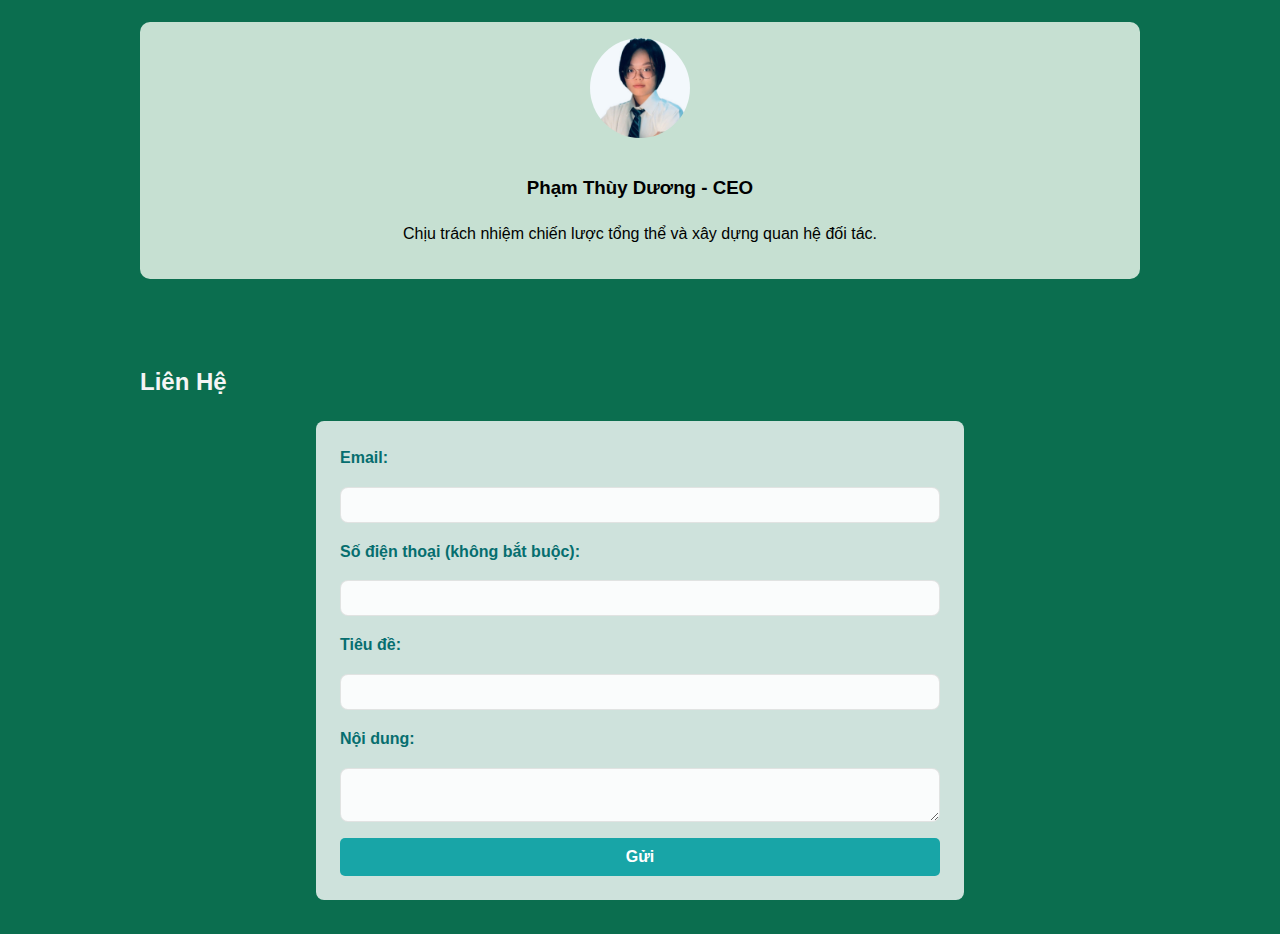
==== commit 2b785ca8: "Update index.html" ====
--- a/tinchituonglai/index.html
+++ b/tinchituonglai/index.html
@@ -33,9 +33,9 @@
             <ul>
                 <li><a href="#overview">Giới Thiệu</a></li>
                 <li><a href="#services">Dịch Vụ</a></li>
+                <li><a href="#vision-mission-values">Tầm nhìn, Sứ mệnh, Giá trị cốt lõi</a></li> <!-- Menu mới -->
                 <li><a href="#team">Đội Ngũ</a></li>
                 <li><a href="#contact">Liên Hệ</a></li>
-                <li><a href="#vision-mission-values">Tầm nhìn, Sứ mệnh, Giá trị cốt lõi</a></li> <!-- Menu mới -->
             </ul>
         </div>
     </header>    
@@ -67,6 +67,31 @@
             </div>
         </div>
     </section>
+
+    <div class="vision-mission-core-values" id="vision-mission-values">
+        <h2>Tầm Nhìn, Sứ Mệnh và Giá Trị Cốt Lõi</h2>
+        <div class="slider-container">
+            <div class="slider">
+                <div class="slide">
+                    <h2>Tầm Nhìn</h2>
+                    <p>Dự án hướng đến trở thành đơn vị tiên phong trong việc giảm thiểu phát thải khí carbon từ nông nghiệp. Đến năm 2026, “Tín Chỉ Tương Lai” đặt mục tiêu xây dựng một tương lai nơi các doanh nghiệp có thể đo lường, kiểm soát và giảm thiểu tác động của mình đến môi trường. Dự án hướng đến một hệ sinh thái nông nghiệp Việt Nam xanh và bền vững, nơi mỗi tín chỉ carbon biochar đều là minh chứng cho sự cam kết bảo vệ môi trường và phát triển kinh tế tuần hoàn.</p>
+                </div>
+                <div class="slide">
+                    <h2>Sứ Mệnh</h2>
+                    <p>Sứ mệnh của “Tín Chỉ Tương Lai” là cung cấp một hệ thống tín chỉ carbon biochar đáng tin cậy, minh bạch, giúp doanh nghiệp và nông dân giảm thiểu phát thải carbon từ các hoạt động nông nghiệp.</p>
+                </div>
+                <div class="slide">
+                    <h2>Giá trị Cốt Lõi</h2>
+                    <p>Dự án “Tín Chỉ Tương Lai” xây dựng nền tảng hoạt động dựa trên năm giá trị cốt lõi: Độ tin cậy và minh bạch, Phát triển bền vững, Trách nhiệm xã hội và bảo vệ môi trường, Hợp tác và phát triển nhân lực.</p>
+                </div>
+            </div>
+        </div>
+        <div class="dots">
+            <span class="dot" onclick="moveToSlide(0)"></span>
+            <span class="dot" onclick="moveToSlide(1)"></span>
+            <span class="dot" onclick="moveToSlide(2)"></span>
+        </div>
+    </div>
 
     <!-- Team Section -->
     <section id="team">
@@ -101,32 +126,6 @@
             </div>
         </div>
     </section>
-
-    <div class="vision-mission-core-values" id="vision-mission-values">
-        <h2>Tầm Nhìn, Sứ Mệnh và Giá Trị Cốt Lõi</h2>
-        <div class="slider-container">
-            <div class="slider">
-                <div class="slide">
-                    <h2>Tầm Nhìn</h2>
-                    <p>Dự án “Tín Chỉ Tương Lai” hướng đến trở thành đơn vị tiên phong trong việc giảm thiểu phát thải khí carbon từ nông nghiệp, giúp các doanh nghiệp và nông dân Việt Nam phát triển bền vững thông qua hệ thống tín chỉ carbon biochar.</p>
-                </div>
-                <div class="slide">
-                    <h2>Sứ Mệnh</h2>
-                    <p>Sứ mệnh của “Tín Chỉ Tương Lai” là cung cấp một hệ thống tín chỉ carbon biochar đáng tin cậy, minh bạch, giúp doanh nghiệp và nông dân giảm thiểu phát thải carbon từ các hoạt động nông nghiệp.</p>
-                </div>
-                <div class="slide">
-                    <h2>Giá trị Cốt Lõi</h2>
-                    <p>Dự án “Tín Chỉ Tương Lai” xây dựng nền tảng hoạt động dựa trên năm giá trị cốt lõi: Độ tin cậy và minh bạch, Phát triển bền vững, Trách nhiệm xã hội và bảo vệ môi trường, Hợp tác và phát triển nhân lực.</p>
-                </div>
-            </div>
-        </div>
-        <div class="dots">
-            <span class="dot" onclick="moveToSlide(0)"></span>
-            <span class="dot" onclick="moveToSlide(1)"></span>
-            <span class="dot" onclick="moveToSlide(2)"></span>
-        </div>
-    </div>
-    
 
     <!-- Contact Section -->
     <section id="contact">
--- a/tinchituonglai/styles.css
+++ b/tinchituonglai/styles.css
@@ -1,32 +1,48 @@
-/* Nền gradient cho toàn bộ trang */
 body {
     font-family: Arial, sans-serif;
     line-height: 1.6;
-    color: whitesmoke;
-    background: #0b6e4f;
+    color: whitesmoke; /* Màu văn bản đậm hơn để dễ đọc trên nền sáng */
+    background: #0b6e4f; /* Gradient từ góc trên trái xuống góc dưới phải */
     background-attachment: fixed;
     margin: 0;
     padding: 0;
 }
 
+/* Navbar */
 header {
     display: flex;
     justify-content: space-between;
     align-items: center;
     padding: 1rem 2rem;
-    background: transparent;
-}
-
+    background-color: #073B3A; /* Màu nền navbar */
+    position: sticky;
+    top: 0;
+    z-index: 1000;
+}
+
+/* Đường kẻ ngăn cách dưới navbar */
+header::after {
+    content: "";
+    display: block;
+    height: 2px;
+    width: 100%;
+    background-color: #0fb9b1; /* Màu của đường line ngăn cách */
+    position: absolute;
+    bottom: 0;
+    left: 0;
+}
+
+/* Logo và tên dự án trong navbar */
 .header-left {
-    display: flex;
-    align-items: center; /* Căn giữa logo và văn bản */
-    gap: 10px;
-}
-
-.logo-container {
     display: flex;
     align-items: center;
     gap: 10px; /* Khoảng cách giữa logo và văn bản */
+}
+
+.logo-container {
+    display: flex;
+    align-items: center;
+    gap: 10px;
 }
 
 .logo {
@@ -38,30 +54,35 @@
     font-size: 1.5rem;
     font-weight: bold;
     color: whitesmoke;
-    margin: 0; /* Đảm bảo không có khoảng cách thừa */
-}
-
-.header-left p {
     margin: 0;
-    font-size: 0.9rem;
-    color: #066e6f;
+}
+
+/* Liên kết navbar */
+.header-right {
+    display: flex;
 }
 
 .header-right ul {
     list-style: none;
     display: flex;
+    gap: 1.5rem;
     margin: 0;
     padding: 0;
 }
 
 .header-right ul li {
-    margin-left: 1.5rem;
+    margin: 0;
 }
 
 .header-right ul li a {
     color: whitesmoke;
     text-decoration: none;
     font-weight: bold;
+    transition: color 0.3s ease;
+}
+
+.header-right ul li a:hover {
+    color: #0fb9b1; /* Màu khi hover */
 }
 
 /* Nội dung các phần */
@@ -179,6 +200,58 @@
 
 .member h3, p {
     color: black;
+}
+
+.vision-mission-core-values {
+    max-width: 800px;
+    margin: 0 auto;
+    text-align: center;
+    position: relative;
+}
+
+.slider-container {
+    overflow: hidden;
+    width: 100%;
+}
+
+.slider {
+    display: flex;
+    transition: transform 0.5s ease-in-out;
+    width: 300%;
+}
+
+.slide {
+    flex: 1;
+    padding: 2rem;
+    box-sizing: border-box;
+    background: rgba(245, 252, 243, 0.8); /* Nền mờ hơn */
+    border-radius: 10px;
+}
+
+.slide h2 {
+    color: black;
+    margin-bottom: 1rem;
+}
+
+.dots {
+    display: flex;
+    justify-content: center;
+    margin-top: 1rem;
+}
+
+.dot {
+    height: 12px;
+    width: 12px;
+    margin: 0 5px;
+    background-color: #bbb;
+    border-radius: 50%;
+    display: inline-block;
+    cursor: pointer;
+    transition: background-color 0.3s ease;
+}
+
+.dot.active {
+    background-color: #666;
 }
 
 #contact h2{
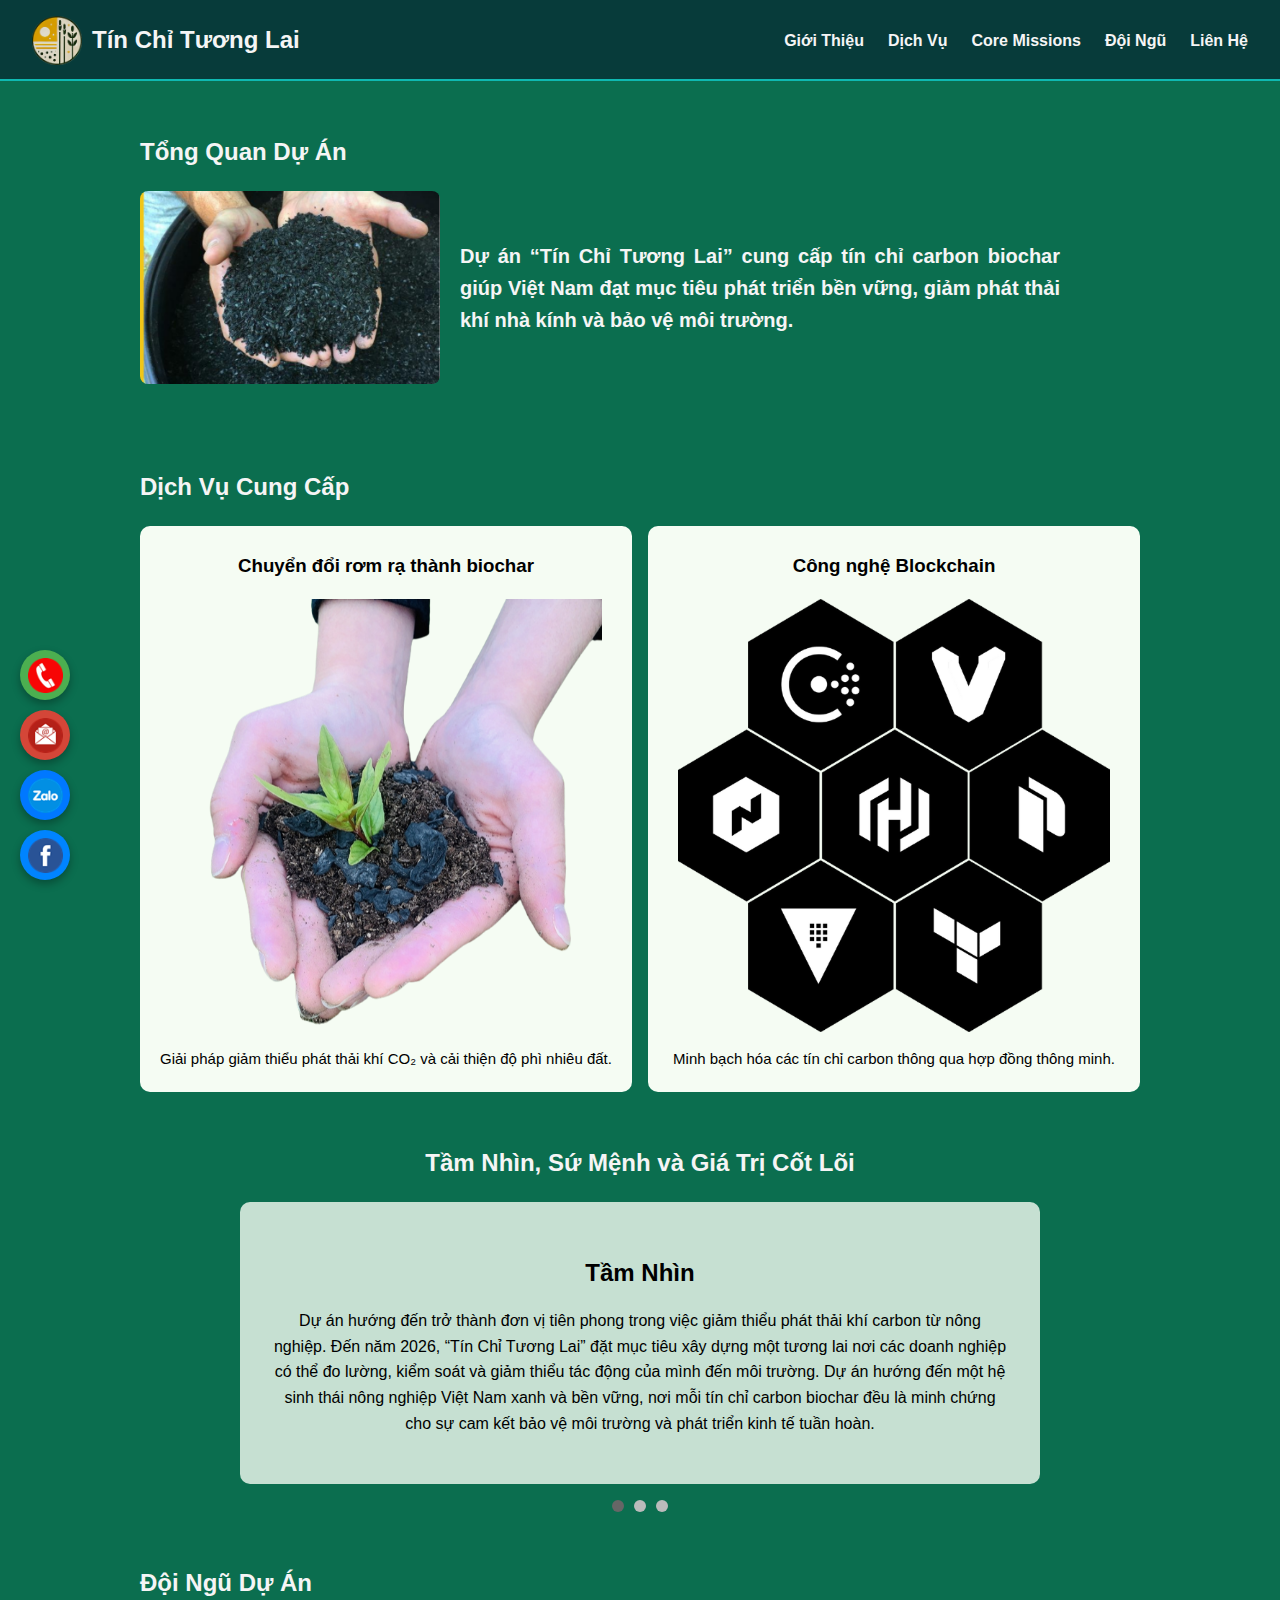
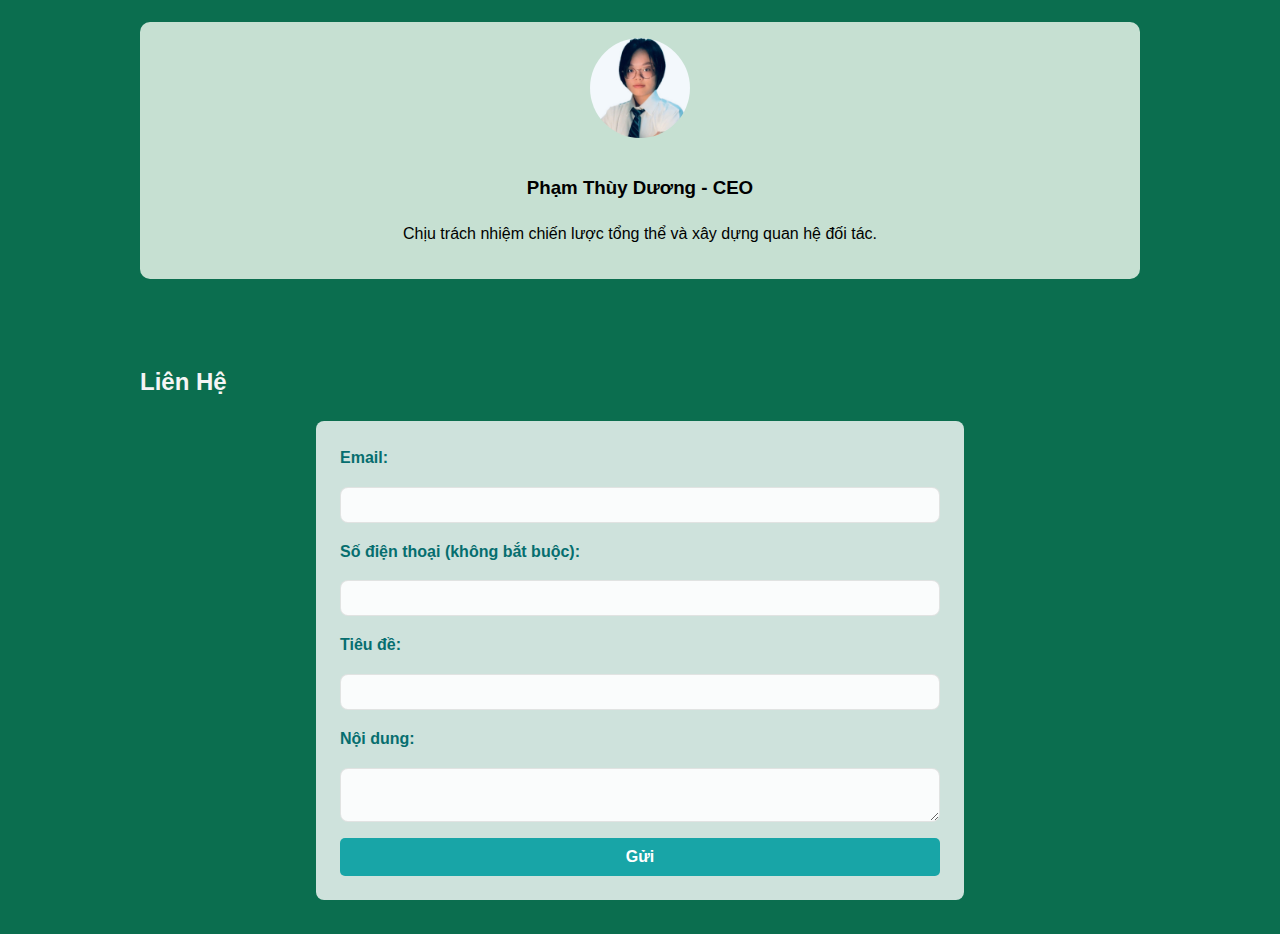
==== commit f9775b33: "Update index.html" ====
--- a/tinchituonglai/index.html
+++ b/tinchituonglai/index.html
@@ -33,7 +33,7 @@
             <ul>
                 <li><a href="#overview">Giới Thiệu</a></li>
                 <li><a href="#services">Dịch Vụ</a></li>
-                <li><a href="#vision-mission-values">Tầm nhìn, Sứ mệnh, Giá trị cốt lõi</a></li> <!-- Menu mới -->
+                <li><a href="#vision-mission-values">Core Missions</a></li> <!-- Menu mới -->
                 <li><a href="#team">Đội Ngũ</a></li>
                 <li><a href="#contact">Liên Hệ</a></li>
             </ul>
--- a/tinchituonglai/styles.css
+++ b/tinchituonglai/styles.css
@@ -1,8 +1,8 @@
 body {
     font-family: Arial, sans-serif;
     line-height: 1.6;
-    color: whitesmoke; /* Màu văn bản đậm hơn để dễ đọc trên nền sáng */
-    background: #0b6e4f; /* Gradient từ góc trên trái xuống góc dưới phải */
+    color: whitesmoke;
+    background: #0b6e4f;
     background-attachment: fixed;
     margin: 0;
     padding: 0;
@@ -98,6 +98,7 @@
     display: flex;
     align-items: center; /* Căn giữa nội dung theo chiều dọc */
     gap: 20px; /* Khoảng cách giữa ảnh và nội dung văn bản */
+    flex-wrap: wrap; /* Đảm bảo nội dung không bị tràn ra ngoài */
 }
 
 .overview-content img {
@@ -121,6 +122,7 @@
 
 .text-content p {
     font-size: 20px;
+    text-align: justify;
 }
 
 #services h2 {
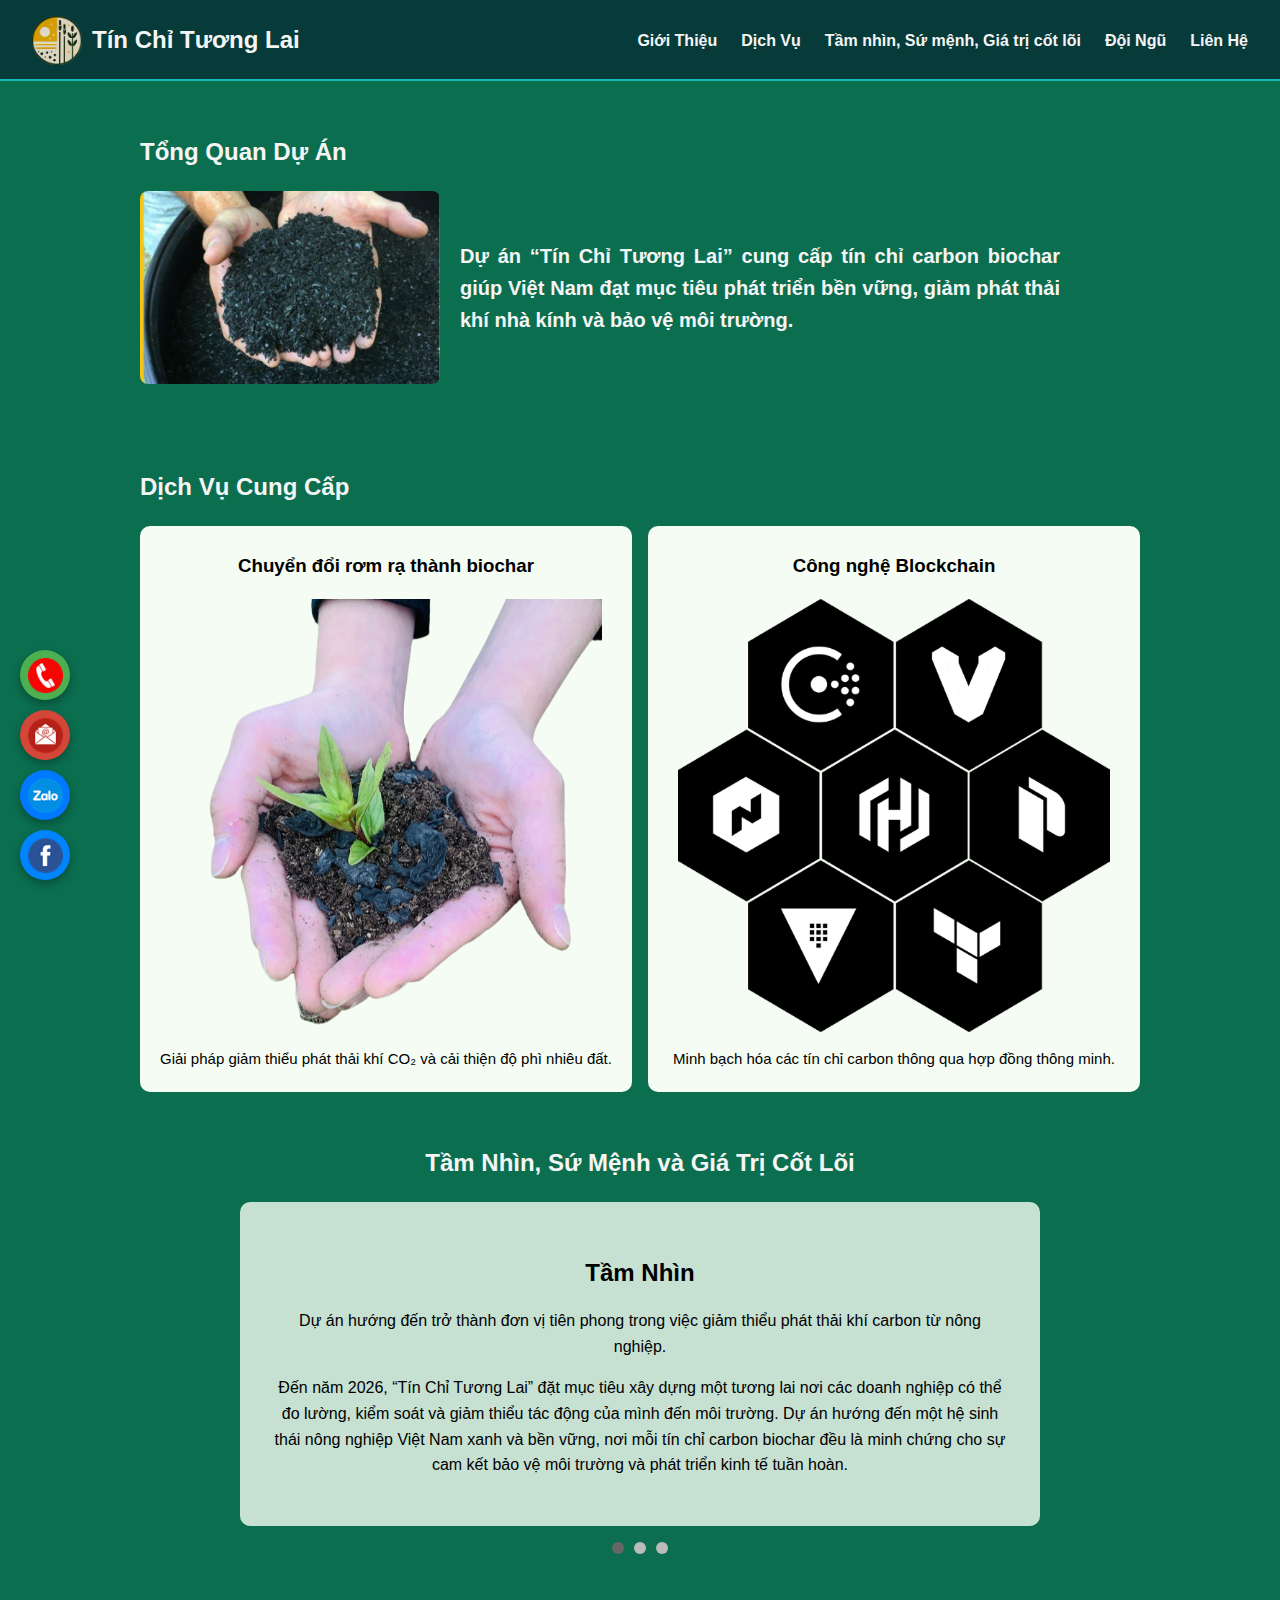
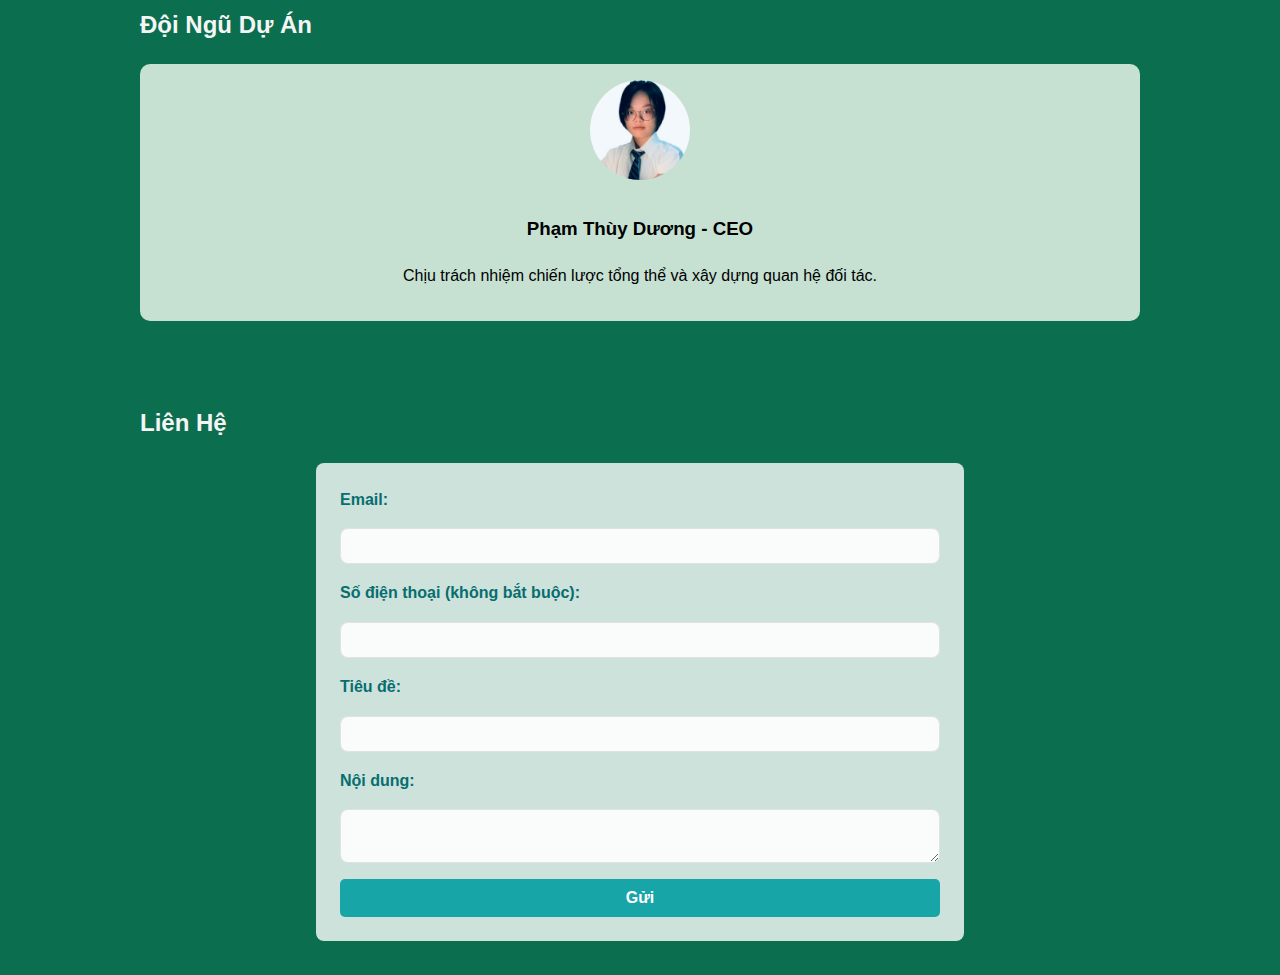
==== commit 1d644016: "Update index.html" ====
--- a/tinchituonglai/index.html
+++ b/tinchituonglai/index.html
@@ -33,7 +33,7 @@
             <ul>
                 <li><a href="#overview">Giới Thiệu</a></li>
                 <li><a href="#services">Dịch Vụ</a></li>
-                <li><a href="#vision-mission-values">Core Missions</a></li> <!-- Menu mới -->
+                <li><a href="#vision-mission-values">Tầm nhìn, Sứ mệnh, Giá trị cốt lõi</a></li> <!-- Menu mới -->
                 <li><a href="#team">Đội Ngũ</a></li>
                 <li><a href="#contact">Liên Hệ</a></li>
             </ul>
@@ -74,7 +74,8 @@
             <div class="slider">
                 <div class="slide">
                     <h2>Tầm Nhìn</h2>
-                    <p>Dự án hướng đến trở thành đơn vị tiên phong trong việc giảm thiểu phát thải khí carbon từ nông nghiệp. Đến năm 2026, “Tín Chỉ Tương Lai” đặt mục tiêu xây dựng một tương lai nơi các doanh nghiệp có thể đo lường, kiểm soát và giảm thiểu tác động của mình đến môi trường. Dự án hướng đến một hệ sinh thái nông nghiệp Việt Nam xanh và bền vững, nơi mỗi tín chỉ carbon biochar đều là minh chứng cho sự cam kết bảo vệ môi trường và phát triển kinh tế tuần hoàn.</p>
+                    <p>Dự án hướng đến trở thành đơn vị tiên phong trong việc giảm thiểu phát thải khí carbon từ nông nghiệp.</p>
+                    <p>Đến năm 2026, “Tín Chỉ Tương Lai” đặt mục tiêu xây dựng một tương lai nơi các doanh nghiệp có thể đo lường, kiểm soát và giảm thiểu tác động của mình đến môi trường. Dự án hướng đến một hệ sinh thái nông nghiệp Việt Nam xanh và bền vững, nơi mỗi tín chỉ carbon biochar đều là minh chứng cho sự cam kết bảo vệ môi trường và phát triển kinh tế tuần hoàn.</p>
                 </div>
                 <div class="slide">
                     <h2>Sứ Mệnh</h2>
